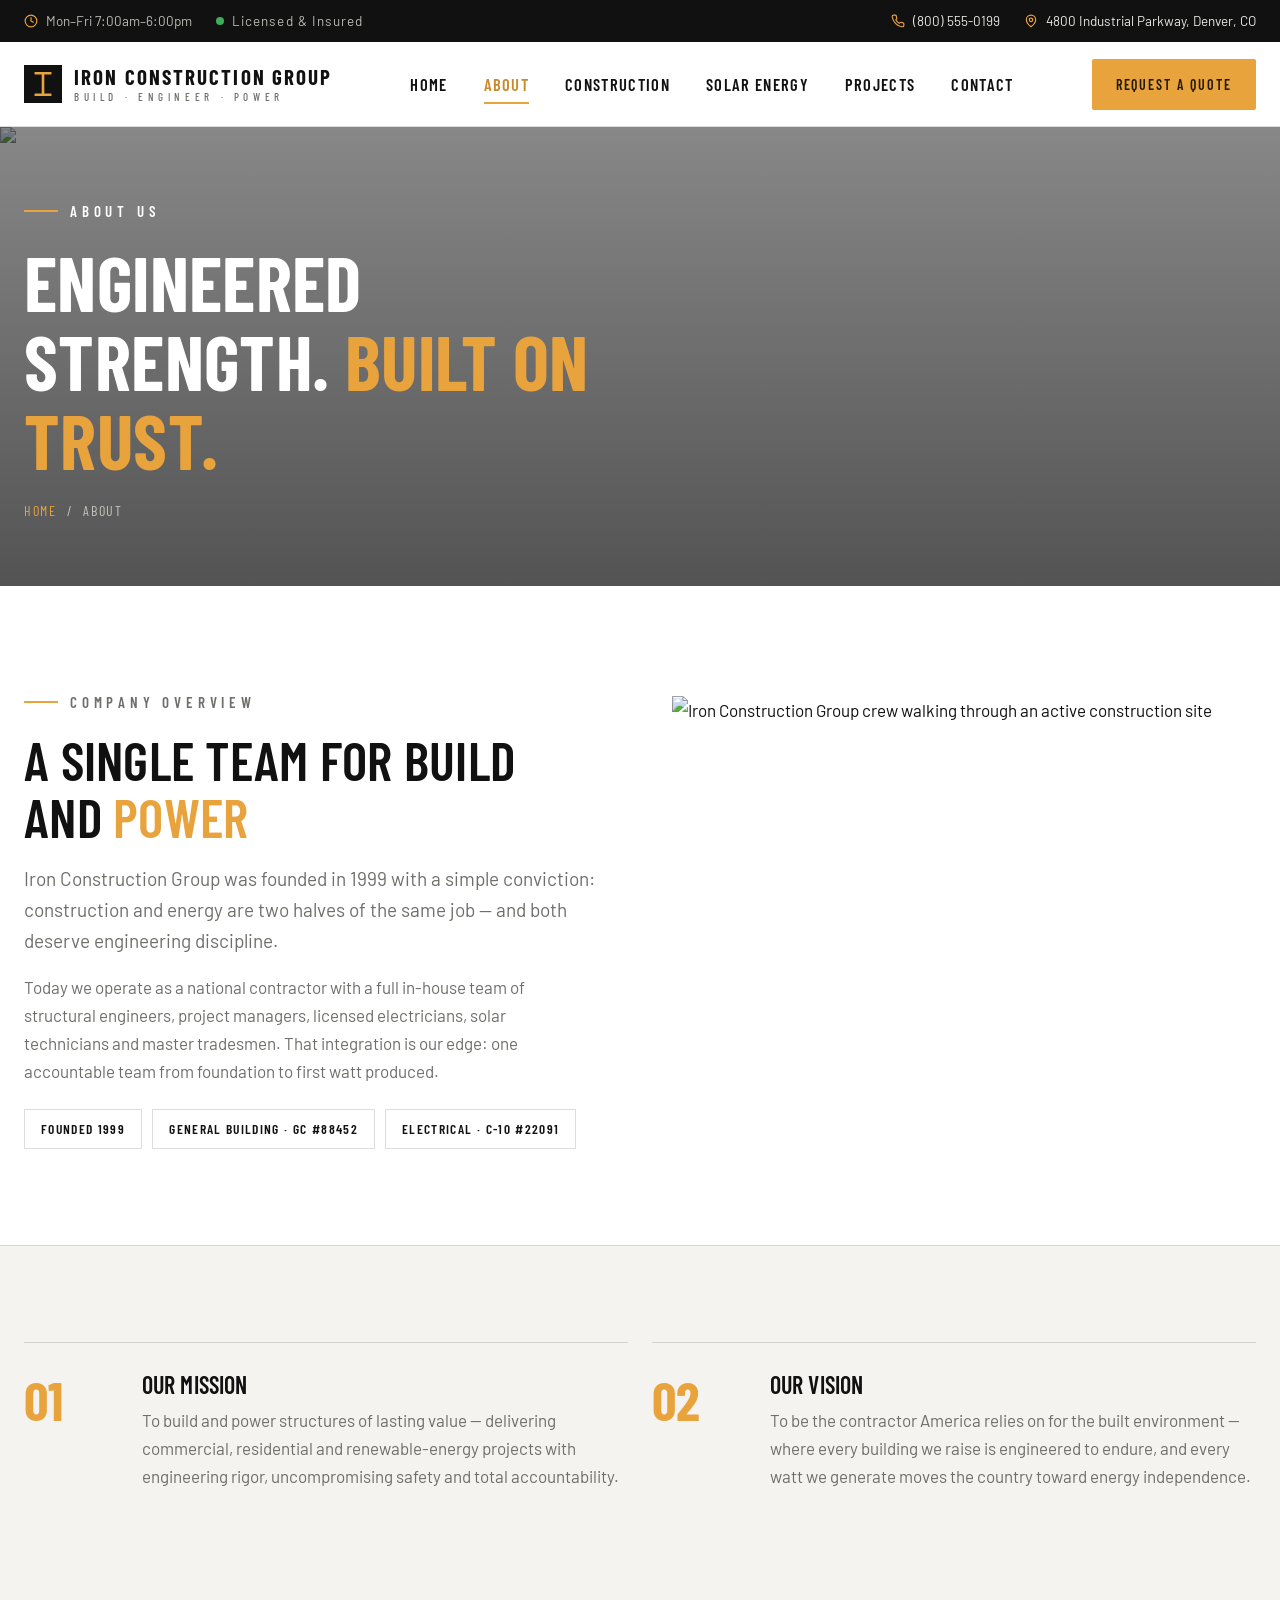
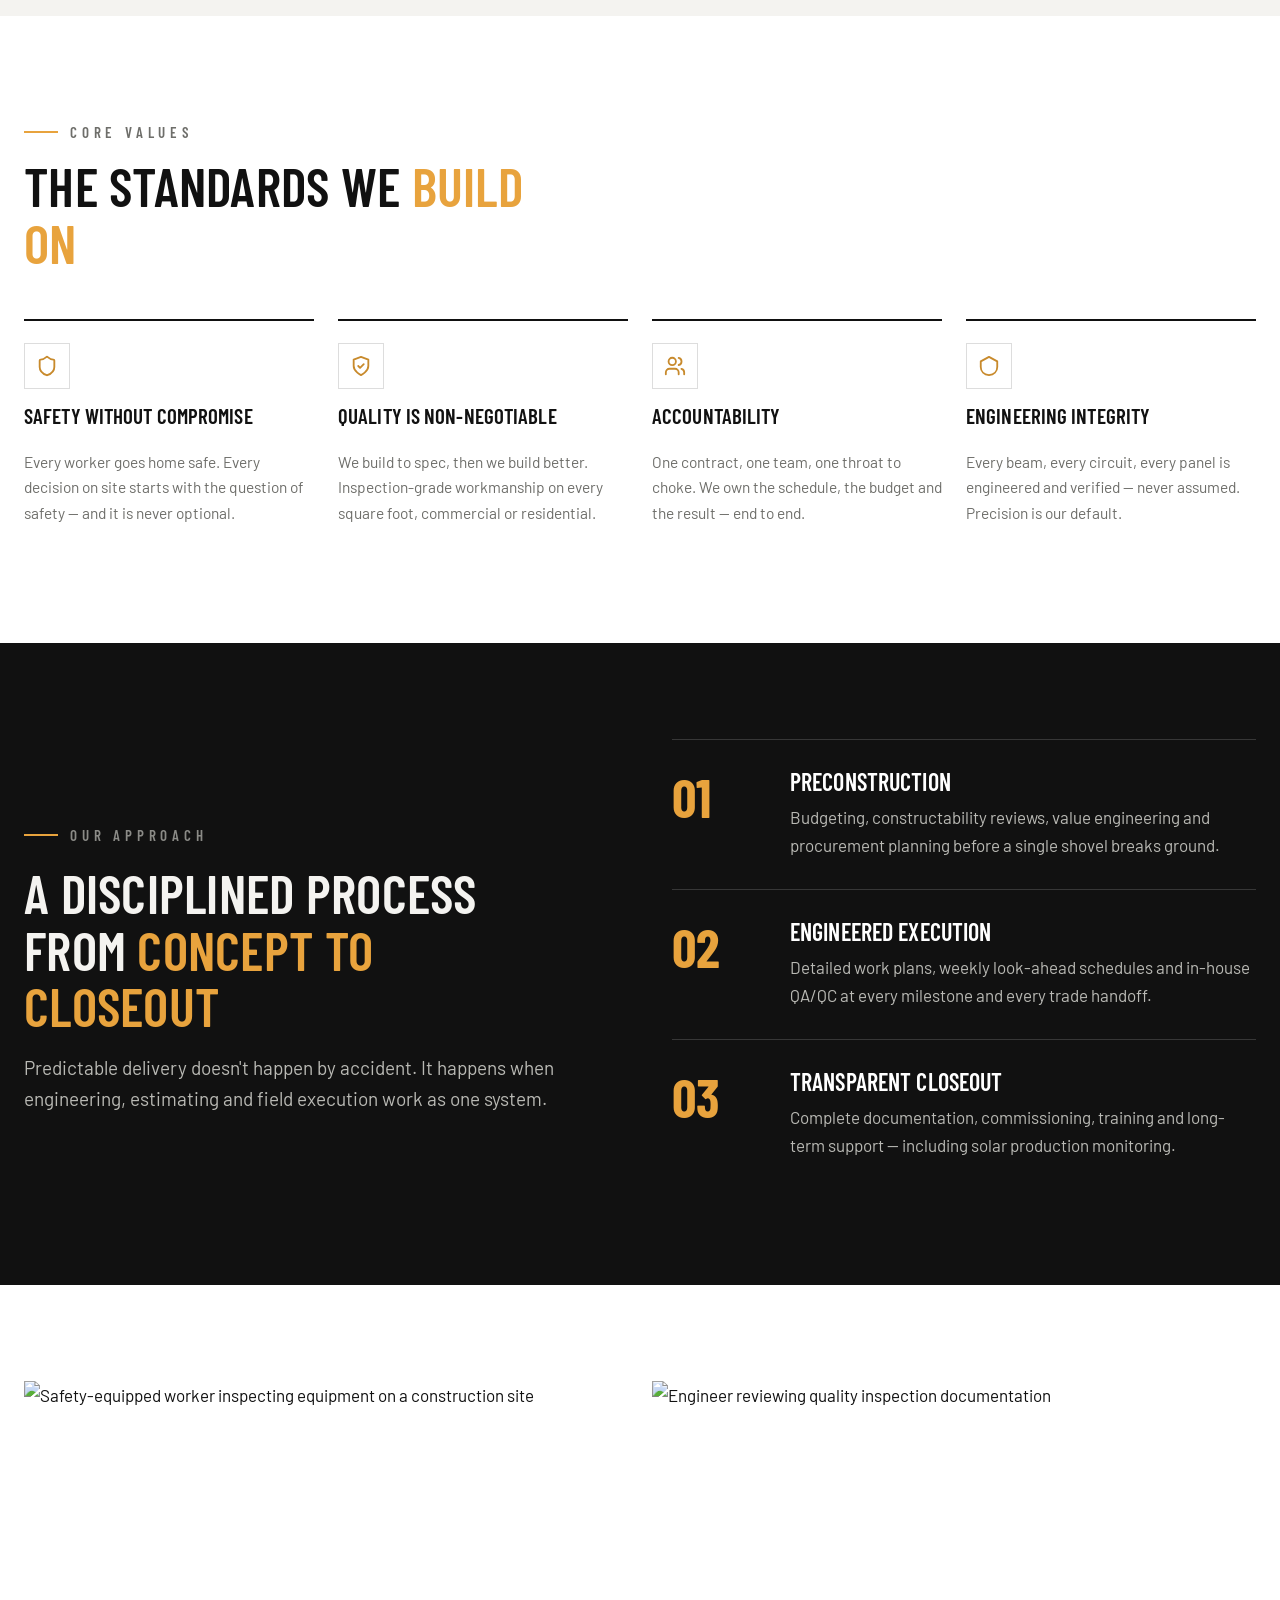
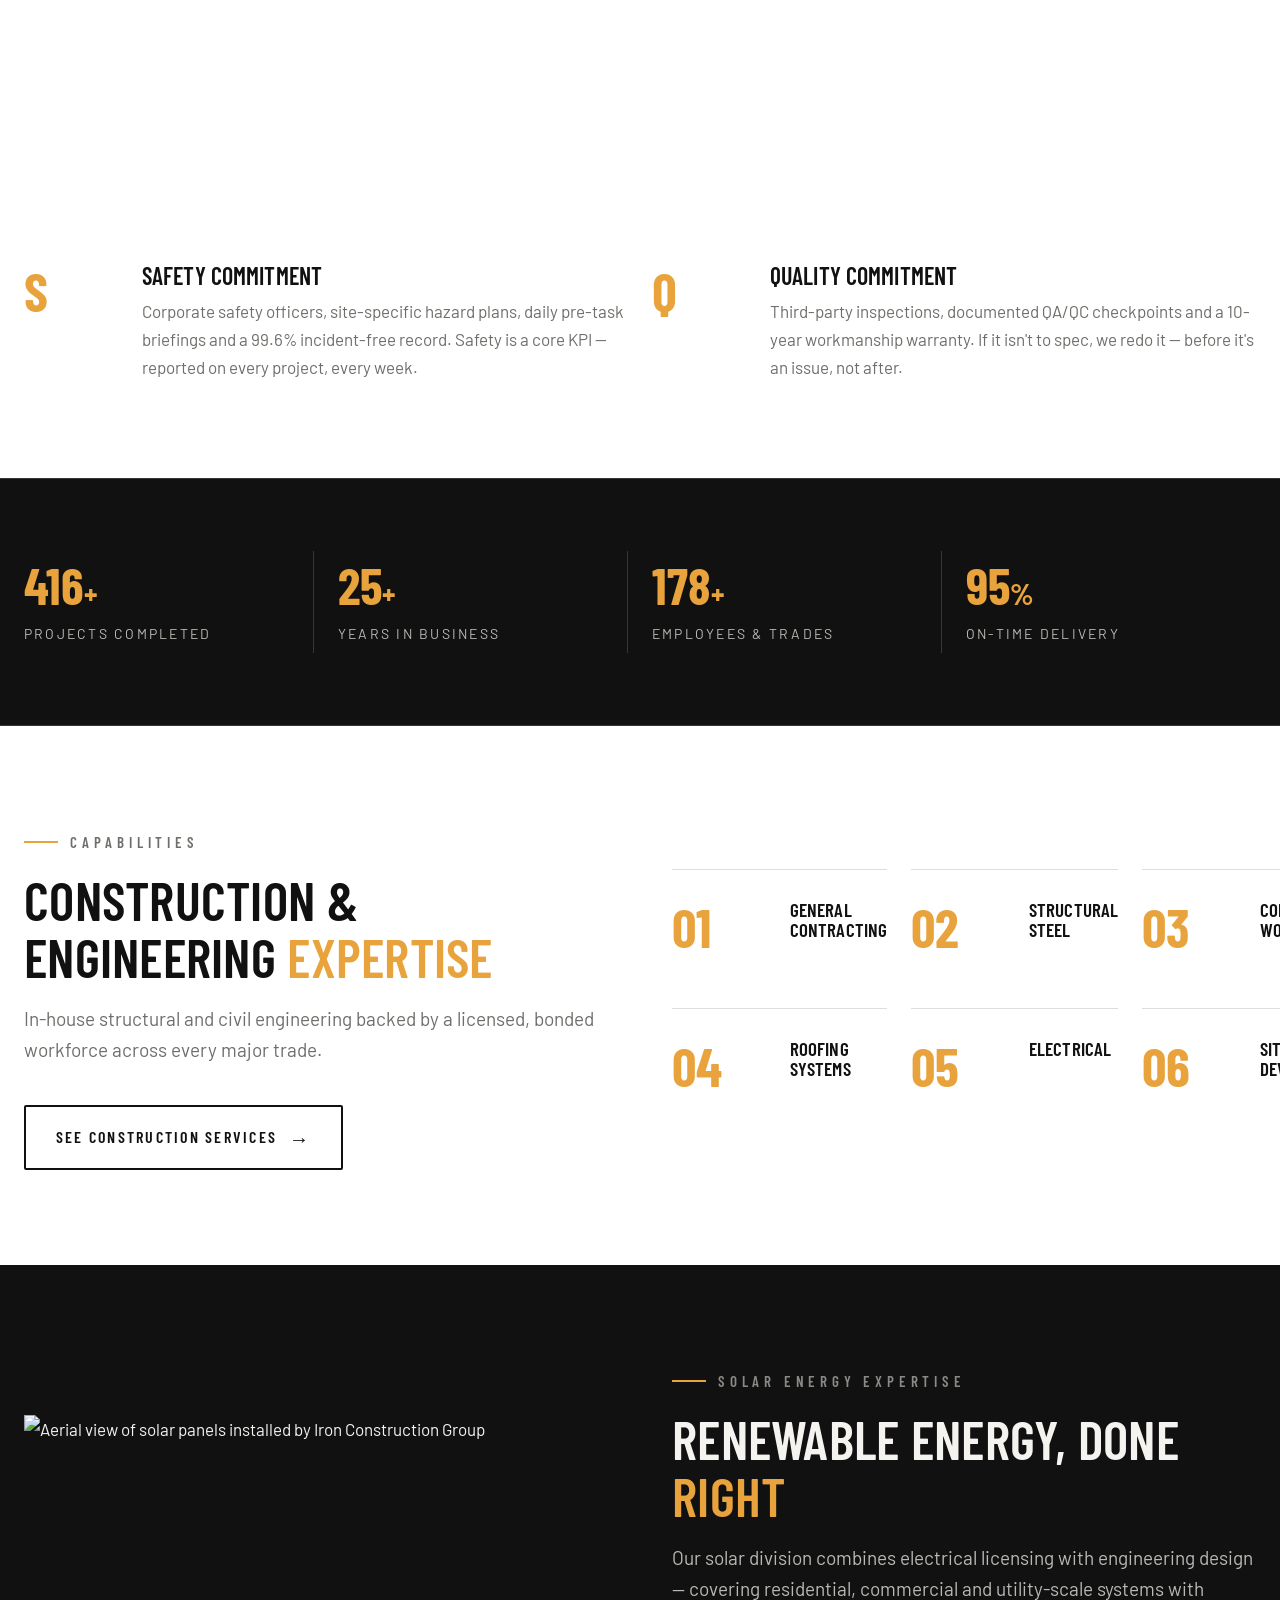
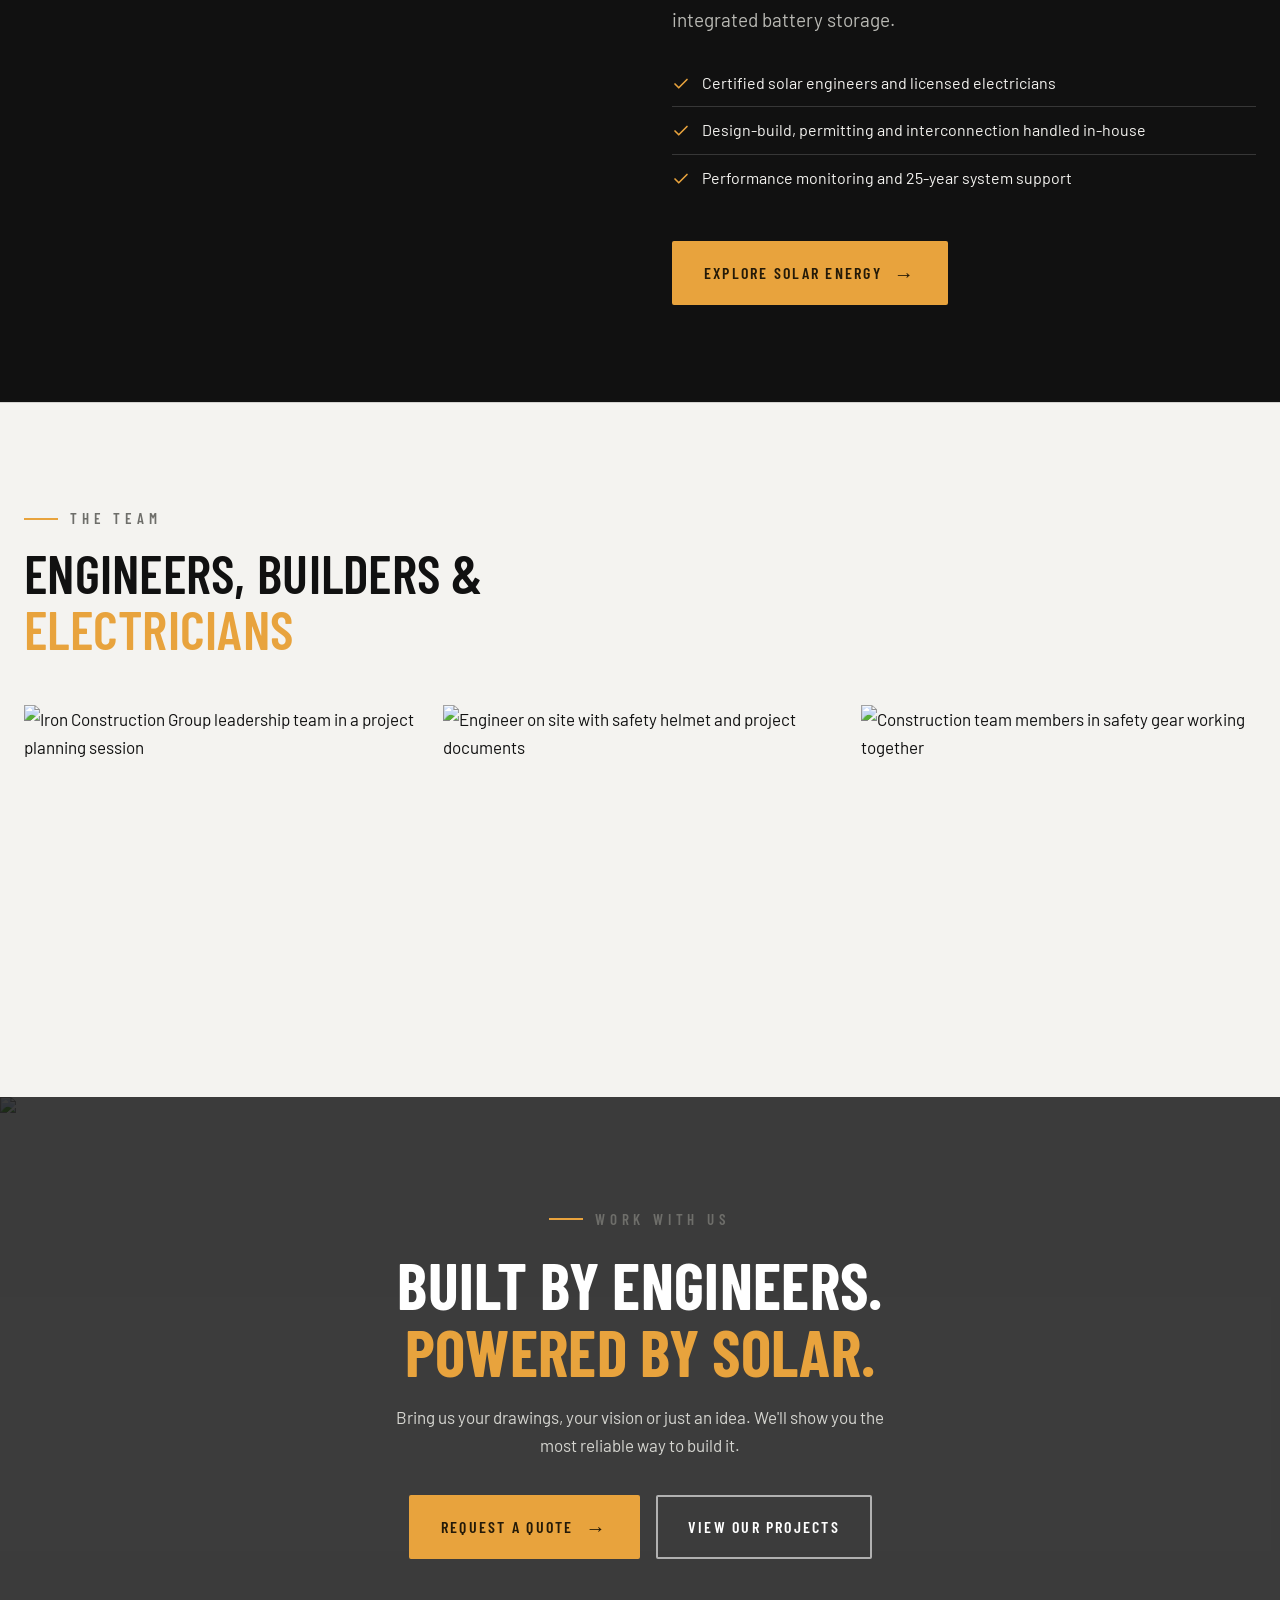
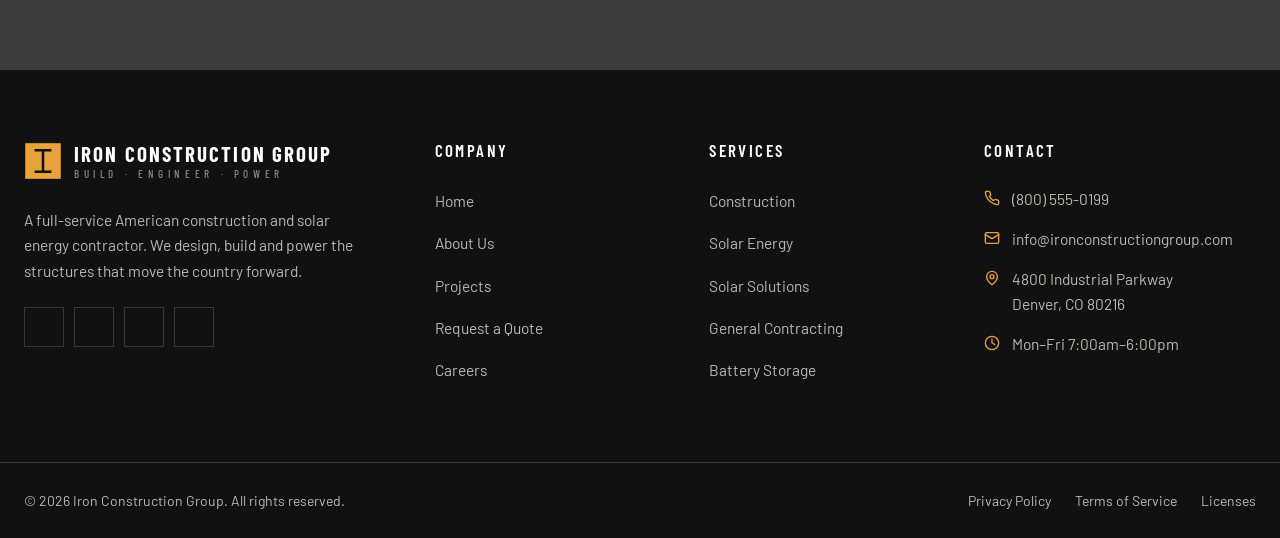
==== about.html @ 802eb80e "prepare for vercel build" ====
<!DOCTYPE html>
<html lang="en">
<head>
  <meta charset="UTF-8" />
  <meta name="viewport" content="width=device-width, initial-scale=1.0" />
  <title>About Us | Iron Construction Group</title>
  <meta name="description" content="Learn about Iron Construction Group — a licensed American construction and solar energy company with 25+ years of engineering, building and renewable-energy expertise." />
  <link rel="preconnect" href="https://fonts.googleapis.com" />
  <link rel="preconnect" href="https://fonts.gstatic.com" crossorigin />
  <link href="https://fonts.googleapis.com/css2?family=Barlow+Condensed:wght@400;500;600;700&family=Barlow:wght@400;500;600;700&display=swap" rel="stylesheet" />
  <link rel="stylesheet" href="css/style.css" />
</head>
<body>

  <!-- ======================= Header ======================= -->
  <header class="site-header">
    <div class="topbar">
      <div class="container topbar-inner">
        <div class="topbar-group">
          <span class="topbar-item tb-hide">
            <svg viewBox="0 0 24 24" fill="none" stroke-width="2" stroke-linecap="round"><circle cx="12" cy="12" r="10"/><path d="M12 6v6l4 2"/></svg>
            Mon–Fri 7:00am–6:00pm
          </span>
          <span class="topbar-badge">Licensed &amp; Insured</span>
        </div>
        <div class="topbar-group">
          <a class="topbar-item" href="tel:+18005550199">
            <svg viewBox="0 0 24 24" fill="none" stroke-width="2" stroke-linecap="round" stroke-linejoin="round"><path d="M22 16.9v3a2 2 0 0 1-2.2 2 19.8 19.8 0 0 1-8.6-3.1 19.5 19.5 0 0 1-6-6A19.8 19.8 0 0 1 2.1 4.2 2 2 0 0 1 4.1 2h3a2 2 0 0 1 2 1.7c.1 1 .4 2 .7 2.9a2 2 0 0 1-.5 2.1L8.1 10a16 16 0 0 0 6 6l1.3-1.2a2 2 0 0 1 2.1-.5c.9.3 1.9.6 2.9.7a2 2 0 0 1 1.6 2z"/></svg>
            (800) 555-0199
          </a>
          <a class="topbar-item tb-address" href="contact.html">
            <svg viewBox="0 0 24 24" fill="none" stroke-width="2" stroke-linecap="round" stroke-linejoin="round"><path d="M20 10c0 6-8 12-8 12s-8-6-8-12a8 8 0 0 1 16 0z"/><circle cx="12" cy="10" r="3"/></svg>
            4800 Industrial Parkway, Denver, CO
          </a>
        </div>
      </div>
    </div>

    <div class="container header-inner">
      <a class="logo" href="index.html" aria-label="Iron Construction Group home">
        <svg class="logo-mark" viewBox="0 0 32 32" aria-hidden="true">
          <rect x="1" y="1" width="30" height="30" fill="#111111"/>
          <path d="M10 7h12M16 7v18M10 25h12" stroke="#E8A33D" stroke-width="2.2" fill="none" stroke-linecap="square"/>
        </svg>
        <span class="logo-text">
          <span class="logo-word">Iron Construction Group</span>
          <span class="logo-sub">Build · Engineer · Power</span>
        </span>
      </a>

      <nav class="main-nav" aria-label="Primary navigation">
        <a class="nav-link" href="index.html">Home</a>
        <a class="nav-link is-active" href="about.html">About</a>
        <a class="nav-link" href="construction.html">Construction</a>
        <a class="nav-link" href="solar.html">Solar Energy</a>
        <a class="nav-link" href="projects.html">Projects</a>
        <a class="nav-link" href="contact.html">Contact</a>
        <a class="btn btn--accent btn--sm nav-cta-mobile" href="contact.html">Request a Quote</a>
      </nav>

      <div class="header-cta">
        <a class="btn btn--accent btn--sm" href="contact.html">Request a Quote</a>
        <button class="nav-toggle" aria-label="Toggle navigation menu" aria-expanded="false">
          <span></span><span></span><span></span>
        </button>
      </div>
    </div>
  </header>
  <div class="nav-overlay"></div>

  <main>
    <!-- ======================= Page Hero ======================= -->
    <section class="page-hero">
      <div class="page-hero-bg">
        <img src="https://images.unsplash.com/photo-1541976590-713941681591?auto=format&fit=crop&w=2000&q=80" alt="Structural engineer reviewing blueprints on an Iron Construction Group site" fetchpriority="high" />
      </div>
      <div class="container page-hero-inner">
        <span class="eyebrow reveal">About Us</span>
        <h1 class="reveal reveal--delay-1">Engineered strength. <em>Built on trust.</em></h1>
        <nav class="breadcrumb reveal reveal--delay-2" aria-label="Breadcrumb">
          <a href="index.html">Home</a><span>/</span><span>About</span>
        </nav>
      </div>
    </section>

    <!-- ======================= Company Overview ======================= -->
    <section class="section">
      <div class="container split">
        <div class="reveal">
          <span class="eyebrow">Company Overview</span>
          <h2 class="section-title">A single team for build and <em>power</em></h2>
          <p class="lead">Iron Construction Group was founded in 1999 with a simple conviction: construction and energy are two halves of the same job — and both deserve engineering discipline.</p>
          <p class="mt-16 text-muted lede">Today we operate as a national contractor with a full in-house team of structural engineers, project managers, licensed electricians, solar technicians and master tradesmen. That integration is our edge: one accountable team from foundation to first watt produced.</p>
          <div class="badge-row">
            <span class="badge">Founded 1999</span>
            <span class="badge">General Building · GC #88452</span>
            <span class="badge">Electrical · C-10 #22091</span>
          </div>
        </div>
        <div class="reveal reveal--delay-1">
          <div class="img-frame img-frame--ratio-4x3">
            <img src="https://images.unsplash.com/photo-1504328345606-18bbc8c9d7d1?auto=format&fit=crop&w=1200&q=80" alt="Iron Construction Group crew walking through an active construction site" loading="lazy" />
          </div>
        </div>
      </div>
    </section>

    <!-- ======================= Mission & Vision ======================= -->
    <section class="section section--paper section--line-top">
      <div class="container">
        <div class="grid grid-2">
          <div class="value-row reveal">
            <span class="n">01</span>
            <div>
              <h3>Our Mission</h3>
              <p>To build and power structures of lasting value — delivering commercial, residential and renewable-energy projects with engineering rigor, uncompromising safety and total accountability.</p>
            </div>
          </div>
          <div class="value-row reveal reveal--delay-1">
            <span class="n">02</span>
            <div>
              <h3>Our Vision</h3>
              <p>To be the contractor America relies on for the built environment — where every building we raise is engineered to endure, and every watt we generate moves the country toward energy independence.</p>
            </div>
          </div>
        </div>
      </div>
    </section>

    <!-- ======================= Core Values ======================= -->
    <section class="section">
      <div class="container">
        <div class="section-head">
          <div>
            <span class="eyebrow">Core Values</span>
            <h2 class="section-title">The standards we <em>build on</em></h2>
          </div>
        </div>
        <div class="grid grid-4">
          <div class="feature reveal" style="flex-direction:column; align-items:flex-start; gap:16px; border-top:2px solid var(--ink);">
            <span class="feature-icon"><svg viewBox="0 0 24 24" fill="none" stroke-width="2" stroke-linecap="round" stroke-linejoin="round"><path d="M20 13c0 5-3.5 7.5-7.7 9a1 1 0 0 1-.6 0C7.5 20.5 4 18 4 13V6a1 1 0 0 1 1-1c2 0 4.5-1.2 6.2-2.7a1.2 1.2 0 0 1 1.6 0C14.5 3.8 17 5 19 5a1 1 0 0 1 1 1z"/></svg></span>
            <h3>Safety Without Compromise</h3>
            <p>Every worker goes home safe. Every decision on site starts with the question of safety — and it is never optional.</p>
          </div>
          <div class="feature reveal reveal--delay-1" style="flex-direction:column; align-items:flex-start; gap:16px; border-top:2px solid var(--ink);">
            <span class="feature-icon"><svg viewBox="0 0 24 24" fill="none" stroke-width="2" stroke-linecap="round" stroke-linejoin="round"><path d="M12 22s8-4 8-10V5l-8-3-8 3v7c0 6 8 10 8 10z"/><path d="m9 12 2 2 4-4"/></svg></span>
            <h3>Quality Is Non-Negotiable</h3>
            <p>We build to spec, then we build better. Inspection-grade workmanship on every square foot, commercial or residential.</p>
          </div>
          <div class="feature reveal reveal--delay-2" style="flex-direction:column; align-items:flex-start; gap:16px; border-top:2px solid var(--ink);">
            <span class="feature-icon"><svg viewBox="0 0 24 24" fill="none" stroke-width="2" stroke-linecap="round" stroke-linejoin="round"><path d="M16 21v-2a4 4 0 0 0-4-4H6a4 4 0 0 0-4 4v2"/><circle cx="9" cy="7" r="4"/><path d="M22 21v-2a4 4 0 0 0-3-3.9M16 3.1a4 4 0 0 1 0 7.8"/></svg></span>
            <h3>Accountability</h3>
            <p>One contract, one team, one throat to choke. We own the schedule, the budget and the result — end to end.</p>
          </div>
          <div class="feature reveal reveal--delay-3" style="flex-direction:column; align-items:flex-start; gap:16px; border-top:2px solid var(--ink);">
            <span class="feature-icon"><svg viewBox="0 0 24 24" fill="none" stroke-width="2" stroke-linecap="round" stroke-linejoin="round"><path d="M12 2 3 7v6c0 5 3.8 8.5 9 9 5.2-.5 9-4 9-9V7z"/></svg></span>
            <h3>Engineering Integrity</h3>
            <p>Every beam, every circuit, every panel is engineered and verified — never assumed. Precision is our default.</p>
          </div>
        </div>
      </div>
    </section>

    <!-- ======================= Approach ======================= -->
    <section class="section section--dark">
      <div class="container split">
        <div class="reveal">
          <span class="eyebrow">Our Approach</span>
          <h2 class="section-title">A disciplined process from <em>concept to closeout</em></h2>
          <p class="lead">Predictable delivery doesn't happen by accident. It happens when engineering, estimating and field execution work as one system.</p>
        </div>
        <div class="reveal reveal--delay-1">
          <div class="value-row">
            <span class="n">01</span>
            <div><h3>Preconstruction</h3><p>Budgeting, constructability reviews, value engineering and procurement planning before a single shovel breaks ground.</p></div>
          </div>
          <div class="value-row">
            <span class="n">02</span>
            <div><h3>Engineered Execution</h3><p>Detailed work plans, weekly look-ahead schedules and in-house QA/QC at every milestone and every trade handoff.</p></div>
          </div>
          <div class="value-row">
            <span class="n">03</span>
            <div><h3>Transparent Closeout</h3><p>Complete documentation, commissioning, training and long-term support — including solar production monitoring.</p></div>
          </div>
        </div>
      </div>
    </section>

    <!-- ======================= Safety & Quality ======================= -->
    <section class="section">
      <div class="container">
        <div class="grid grid-2">
          <div class="reveal">
            <div class="img-frame img-frame--ratio-4x3">
              <img src="https://images.unsplash.com/photo-1581091226825-a6a2a5aee158?auto=format&fit=crop&w=1200&q=80" alt="Safety-equipped worker inspecting equipment on a construction site" loading="lazy" />
            </div>
            <div class="value-row" style="border-top:0; padding-bottom:0;">
              <span class="n">S</span>
              <div>
                <h3>Safety Commitment</h3>
                <p>Corporate safety officers, site-specific hazard plans, daily pre-task briefings and a 99.6% incident-free record. Safety is a core KPI — reported on every project, every week.</p>
              </div>
            </div>
          </div>
          <div class="reveal reveal--delay-1">
            <div class="img-frame img-frame--ratio-4x3">
              <img src="https://images.unsplash.com/photo-1587620962725-abab7fe55159?auto=format&fit=crop&w=1200&q=80" alt="Engineer reviewing quality inspection documentation" loading="lazy" />
            </div>
            <div class="value-row" style="border-top:0; padding-bottom:0;">
              <span class="n">Q</span>
              <div>
                <h3>Quality Commitment</h3>
                <p>Third-party inspections, documented QA/QC checkpoints and a 10-year workmanship warranty. If it isn't to spec, we redo it — before it's an issue, not after.</p>
              </div>
            </div>
          </div>
        </div>
      </div>
    </section>

    <!-- ======================= Stats ======================= -->
    <section class="stats-band section--tight">
      <div class="container stats-grid">
        <div class="stat reveal">
          <span class="num"><span data-count="420">0</span><span class="suffix">+</span></span>
          <span class="lbl">Projects Completed</span>
        </div>
        <div class="stat reveal reveal--delay-1">
          <span class="num"><span data-count="25">0</span><span class="suffix">+</span></span>
          <span class="lbl">Years in Business</span>
        </div>
        <div class="stat reveal reveal--delay-2">
          <span class="num"><span data-count="180">0</span><span class="suffix">+</span></span>
          <span class="lbl">Employees &amp; Trades</span>
        </div>
        <div class="stat reveal reveal--delay-3">
          <span class="num"><span data-count="96">0</span><span class="suffix">%</span></span>
          <span class="lbl">On-Time Delivery</span>
        </div>
      </div>
    </section>

    <!-- ======================= Capabilities ======================= -->
    <section class="section">
      <div class="container split">
        <div class="reveal">
          <span class="eyebrow">Capabilities</span>
          <h2 class="section-title">Construction &amp; engineering <em>expertise</em></h2>
          <p class="lead">In-house structural and civil engineering backed by a licensed, bonded workforce across every major trade.</p>
          <a class="btn btn--ghost mt-40" href="construction.html">See Construction Services <span class="arr">→</span></a>
        </div>
        <div class="capability-grid reveal reveal--delay-1">
          <div class="value-row"><span class="n">01</span><div><h3 style="font-size:19px;">General Contracting</h3></div></div>
          <div class="value-row"><span class="n">02</span><div><h3 style="font-size:19px;">Structural Steel</h3></div></div>
          <div class="value-row"><span class="n">03</span><div><h3 style="font-size:19px;">Concrete Work</h3></div></div>
          <div class="value-row"><span class="n">04</span><div><h3 style="font-size:19px;">Roofing Systems</h3></div></div>
          <div class="value-row"><span class="n">05</span><div><h3 style="font-size:19px;">Electrical</h3></div></div>
          <div class="value-row"><span class="n">06</span><div><h3 style="font-size:19px;">Site Development</h3></div></div>
        </div>
      </div>
    </section>

    <!-- ======================= Solar Expertise ======================= -->
    <section class="section section--dark">
      <div class="container split">
        <div class="img-frame img-frame--ratio-4x3 reveal">
          <img src="https://images.unsplash.com/photo-1509391366360-2e959784a276?auto=format&fit=crop&w=1200&q=80" alt="Aerial view of solar panels installed by Iron Construction Group" loading="lazy" />
        </div>
        <div class="reveal reveal--delay-1">
          <span class="eyebrow">Solar Energy Expertise</span>
          <h2 class="section-title">Renewable energy, done <em>right</em></h2>
          <p class="lead">Our solar division combines electrical licensing with engineering design — covering residential, commercial and utility-scale systems with integrated battery storage.</p>
          <ul class="check-list mt-24">
            <li><svg viewBox="0 0 24 24" fill="none" stroke-width="2.2" stroke-linecap="round" stroke-linejoin="round"><path d="M20 6 9 17l-5-5"/></svg>Certified solar engineers and licensed electricians</li>
            <li><svg viewBox="0 0 24 24" fill="none" stroke-width="2.2" stroke-linecap="round" stroke-linejoin="round"><path d="M20 6 9 17l-5-5"/></svg>Design-build, permitting and interconnection handled in-house</li>
            <li><svg viewBox="0 0 24 24" fill="none" stroke-width="2.2" stroke-linecap="round" stroke-linejoin="round"><path d="M20 6 9 17l-5-5"/></svg>Performance monitoring and 25-year system support</li>
          </ul>
          <a class="btn btn--accent mt-40" href="solar.html">Explore Solar Energy <span class="arr">→</span></a>
        </div>
      </div>
    </section>

    <!-- ======================= Team ======================= -->
    <section class="section section--paper section--line-top">
      <div class="container">
        <div class="section-head">
          <div>
            <span class="eyebrow">The Team</span>
            <h2 class="section-title">Engineers, builders &amp; <em>electricians</em></h2>
          </div>
        </div>
        <div class="grid grid-3">
          <div class="img-frame img-frame--ratio-4x3 reveal">
            <img src="https://images.unsplash.com/photo-1544928147-79a2dbc1f389?auto=format&fit=crop&w=900&q=80" alt="Iron Construction Group leadership team in a project planning session" loading="lazy" />
          </div>
          <div class="img-frame img-frame--ratio-4x3 reveal reveal--delay-1">
            <img src="https://images.unsplash.com/photo-1581094794329-c8112a89af12?auto=format&fit=crop&w=900&q=80" alt="Engineer on site with safety helmet and project documents" loading="lazy" />
          </div>
          <div class="img-frame img-frame--ratio-4x3 reveal reveal--delay-2">
            <img src="https://images.unsplash.com/photo-1507504031003-b417219a0fde?auto=format&fit=crop&w=900&q=80" alt="Construction team members in safety gear working together" loading="lazy" />
          </div>
        </div>
      </div>
    </section>

    <!-- ======================= CTA ======================= -->
    <section class="cta-band">
      <div class="cta-band-bg">
        <img src="https://images.unsplash.com/photo-1504307651254-35680f356dfd?auto=format&fit=crop&w=2000&q=80" alt="Construction cranes at a large Iron Construction Group project" loading="lazy" />
      </div>
      <div class="container cta-band-inner">
        <span class="eyebrow reveal">Work With Us</span>
        <h2 class="reveal reveal--delay-1">Built by engineers. <em>Powered by solar.</em></h2>
        <p class="reveal reveal--delay-2">Bring us your drawings, your vision or just an idea. We'll show you the most reliable way to build it.</p>
        <div class="btn-row reveal reveal--delay-3">
          <a class="btn btn--accent" href="contact.html">Request a Quote <span class="arr">→</span></a>
          <a class="btn btn--ghost-light" href="projects.html">View Our Projects</a>
        </div>
      </div>
    </section>
  </main>

  <!-- ======================= Footer ======================= -->
  <footer class="site-footer">
    <div class="container footer-main">
      <div class="footer-brand">
        <a class="logo" href="index.html" aria-label="Iron Construction Group home">
          <svg class="logo-mark" viewBox="0 0 32 32" aria-hidden="true">
            <rect x="1" y="1" width="30" height="30" fill="#E8A33D"/>
            <path d="M10 7h12M16 7v18M10 25h12" stroke="#111111" stroke-width="2.2" fill="none" stroke-linecap="square"/>
          </svg>
          <span class="logo-text">
            <span class="logo-word">Iron Construction Group</span>
            <span class="logo-sub">Build · Engineer · Power</span>
          </span>
        </a>
        <p>A full-service American construction and solar energy contractor. We design, build and power the structures that move the country forward.</p>
        <div class="social-links mt-24">
          <a href="#" aria-label="LinkedIn"><svg viewBox="0 0 24 24" fill="none" stroke-width="2" stroke-linecap="round" stroke-linejoin="round"><path d="M16 8a6 6 0 0 1 6 6v7h-4v-7a2 2 0 0 0-4 0v7h-4v-13h4v2a6 6 0 0 1 2-2z"/><rect x="2" y="9" width="4" height="12"/><circle cx="4" cy="4" r="2"/></svg></a>
          <a href="#" aria-label="Facebook"><svg viewBox="0 0 24 24" fill="none" stroke-width="2" stroke-linecap="round" stroke-linejoin="round"><path d="M18 2h-3a5 5 0 0 0-5 5v3H7v4h3v8h4v-8h3l1-4h-4V7a1 1 0 0 1 1-1h3z"/></svg></a>
          <a href="#" aria-label="Instagram"><svg viewBox="0 0 24 24" fill="none" stroke-width="2" stroke-linecap="round" stroke-linejoin="round"><rect x="2" y="2" width="20" height="20" rx="5"/><path d="M16 11.4a4 4 0 1 1-7.9 1.3 4 4 0 0 1 7.9-1.3z"/><line x1="17.5" y1="6.5" x2="17.5" y2="6.5"/></svg></a>
          <a href="#" aria-label="X"><svg viewBox="0 0 24 24" fill="none" stroke-width="2" stroke-linecap="round" stroke-linejoin="round"><path d="M4 4l16 16M20 4 4 20"/></svg></a>
        </div>
      </div>
      <div class="footer-col">
        <h4>Company</h4>
        <ul>
          <li><a href="index.html">Home</a></li>
          <li><a href="about.html">About Us</a></li>
          <li><a href="projects.html">Projects</a></li>
          <li><a href="contact.html">Request a Quote</a></li>
          <li><a href="contact.html">Careers</a></li>
        </ul>
      </div>
      <div class="footer-col">
        <h4>Services</h4>
        <ul>
          <li><a href="construction.html">Construction</a></li>
          <li><a href="solar.html">Solar Energy</a></li>
          <li><a href="solutions.html">Solar Solutions</a></li>
          <li><a href="construction.html">General Contracting</a></li>
          <li><a href="solar.html">Battery Storage</a></li>
        </ul>
      </div>
      <div class="footer-col">
        <h4>Contact</h4>
        <ul class="footer-contact">
          <li>
            <svg viewBox="0 0 24 24" fill="none" stroke-width="2" stroke-linecap="round" stroke-linejoin="round"><path d="M22 16.9v3a2 2 0 0 1-2.2 2 19.8 19.8 0 0 1-8.6-3.1 19.5 19.5 0 0 1-6-6A19.8 19.8 0 0 1 2.1 4.2 2 2 0 0 1 4.1 2h3a2 2 0 0 1 2 1.7c.1 1 .4 2 .7 2.9a2 2 0 0 1-.5 2.1L8.1 10a16 16 0 0 0 6 6l1.3-1.2a2 2 0 0 1 2.1-.5c.9.3 1.9.6 2.9.7a2 2 0 0 1 1.6 2z"/></svg>
            <a href="tel:+18005550199">(800) 555-0199</a>
          </li>
          <li>
            <svg viewBox="0 0 24 24" fill="none" stroke-width="2" stroke-linecap="round" stroke-linejoin="round"><rect x="2" y="4" width="20" height="16" rx="2"/><path d="m22 7-10 6L2 7"/></svg>
            <a href="mailto:info@ironconstructiongroup.com">info@ironconstructiongroup.com</a>
          </li>
          <li>
            <svg viewBox="0 0 24 24" fill="none" stroke-width="2" stroke-linecap="round" stroke-linejoin="round"><path d="M20 10c0 6-8 12-8 12s-8-6-8-12a8 8 0 0 1 16 0z"/><circle cx="12" cy="10" r="3"/></svg>
            4800 Industrial Parkway<br />Denver, CO 80216
          </li>
          <li>
            <svg viewBox="0 0 24 24" fill="none" stroke-width="2" stroke-linecap="round" stroke-linejoin="round"><circle cx="12" cy="12" r="10"/><path d="M12 6v6l4 2"/></svg>
            Mon–Fri 7:00am–6:00pm
          </li>
        </ul>
      </div>
    </div>
    <div class="container footer-bottom">
      <span>© <span id="year">2026</span> Iron Construction Group. All rights reserved.</span>
      <div class="footer-legal">
        <a href="#">Privacy Policy</a>
        <a href="#">Terms of Service</a>
        <a href="#">Licenses</a>
      </div>
    </div>
  </footer>

  <button class="to-top" aria-label="Back to top">
    <svg viewBox="0 0 24 24" fill="none" stroke-width="2.2" stroke-linecap="round" stroke-linejoin="round"><path d="m18 15-6-6-6 6"/></svg>
  </button>

  <script src="js/main.js"></script>
</body>
</html>
---- css/style.css ----
/* ==========================================================================
   IRON CONSTRUCTION GROUP — Global Stylesheet
   Construction & Solar Energy Engineering Company
   ========================================================================== */

/* --------------------------------------------------------------------------
   1. Design Tokens
   -------------------------------------------------------------------------- */
:root {
  --ink: #111111;
  --ink-2: #1a1a1a;
  --ink-3: #242424;
  --paper: #f4f3f0;
  --paper-2: #ecebe6;
  --white: #ffffff;

  --accent: #e8a33d;
  --accent-dark: #c88a2c;
  --accent-ink: #241a08;

  --muted: #8a8a86;
  --muted-dark: #6e6e6a;

  --line-light: rgba(17, 17, 17, 0.14);
  --line-dark: rgba(255, 255, 255, 0.16);

  --font-display: "Barlow Condensed", "Archivo Narrow", Arial, sans-serif;
  --font-body: "Barlow", "Helvetica Neue", Arial, sans-serif;

  --container: 1280px;
  --gutter: 24px;
  --header-h: 84px;

  --transition: 220ms cubic-bezier(0.4, 0, 0.2, 1);
}

/* --------------------------------------------------------------------------
   2. Reset
   -------------------------------------------------------------------------- */
*,
*::before,
*::after {
  box-sizing: border-box;
  margin: 0;
  padding: 0;
}

html {
  scroll-behavior: smooth;
  -webkit-text-size-adjust: 100%;
}

body {
  font-family: var(--font-body);
  font-size: 17px;
  line-height: 1.65;
  color: var(--ink);
  background: var(--white);
  -webkit-font-smoothing: antialiased;
  overflow-x: hidden;
}

img {
  display: block;
  max-width: 100%;
  height: auto;
}

a {
  color: inherit;
  text-decoration: none;
}

ul,
ol {
  list-style: none;
}

button {
  font: inherit;
  color: inherit;
  background: none;
  border: none;
  cursor: pointer;
}

input,
select,
textarea {
  font: inherit;
  color: inherit;
}

::selection {
  background: var(--accent);
  color: var(--ink);
}

@media (prefers-reduced-motion: reduce) {
  html {
    scroll-behavior: auto;
  }
  *,
  *::before,
  *::after {
    animation-duration: 0.001ms !important;
    transition-duration: 0.001ms !important;
  }
}

/* --------------------------------------------------------------------------
   3. Layout Utilities
   -------------------------------------------------------------------------- */
.container {
  width: 100%;
  max-width: var(--container);
  margin-inline: auto;
  padding-inline: var(--gutter);
}

.section {
  padding-block: 96px;
}

.section--tight {
  padding-block: 72px;
}

.section--dark {
  background: var(--ink);
  color: var(--paper);
}

.section--paper {
  background: var(--paper);
}

.section--line-top {
  border-top: 1px solid var(--line-light);
}

.section--line-top-dark {
  border-top: 1px solid var(--line-dark);
}

.grid {
  display: grid;
  gap: 24px;
}

.grid-2 {
  grid-template-columns: repeat(2, 1fr);
}

.grid-3 {
  grid-template-columns: repeat(3, 1fr);
}

.grid-4 {
  grid-template-columns: repeat(4, 1fr);
}

.split {
  display: grid;
  grid-template-columns: 1fr 1fr;
  gap: 64px;
  align-items: center;
}

.split > *,
.grid > *,
.form-grid > *,
.section-head > * {
  min-width: 0;
}

.split--start {
  align-items: start;
}

@media (max-width: 900px) {
  .split {
    grid-template-columns: 1fr;
    gap: 40px;
  }
  .grid-4 {
    grid-template-columns: repeat(2, 1fr);
  }
}

@media (max-width: 640px) {
  .section {
    padding-block: 64px;
  }
  .grid-3,
  .grid-2 {
    grid-template-columns: 1fr;
  }
  .grid-4 {
    grid-template-columns: 1fr;
  }
}

/* --------------------------------------------------------------------------
   4. Typography
   -------------------------------------------------------------------------- */
h1,
h2,
h3,
h4 {
  font-family: var(--font-display);
  font-weight: 600;
  line-height: 1.04;
  letter-spacing: 0.005em;
  text-transform: uppercase;
}

.eyebrow {
  display: inline-flex;
  align-items: center;
  gap: 12px;
  font-family: var(--font-display);
  font-size: 15px;
  font-weight: 600;
  letter-spacing: 0.32em;
  text-transform: uppercase;
  color: var(--muted-dark);
}

.eyebrow::before {
  content: "";
  width: 34px;
  height: 2px;
  background: var(--accent);
}

.eyebrow--center::after {
  content: "";
  width: 34px;
  height: 2px;
  background: var(--accent);
}

.section--dark .eyebrow {
  color: var(--muted);
}

.section-title {
  font-size: clamp(34px, 4.4vw, 54px);
  margin-top: 18px;
  max-width: 22ch;
}

.section-title em {
  font-style: normal;
  color: var(--accent);
}

.lead {
  font-size: 19px;
  color: var(--muted-dark);
  margin-top: 18px;
  max-width: 60ch;
}

.section--dark .lead {
  color: #b9b9b4;
}

.lede {
  max-width: 52ch;
}

.section-head {
  display: flex;
  justify-content: space-between;
  align-items: flex-end;
  gap: 24px;
  margin-bottom: 48px;
}

.section-head .section-title {
  margin-top: 14px;
}

@media (max-width: 720px) {
  .section-head {
    flex-direction: column;
    align-items: flex-start;
  }
}

/* --------------------------------------------------------------------------
   5. Buttons
   -------------------------------------------------------------------------- */
.btn {
  display: inline-flex;
  align-items: center;
  justify-content: center;
  gap: 12px;
  padding: 17px 30px;
  font-family: var(--font-display);
  font-size: 16px;
  font-weight: 600;
  letter-spacing: 0.14em;
  text-transform: uppercase;
  border-radius: 2px;
  transition: background var(--transition), color var(--transition),
    border-color var(--transition);
  cursor: pointer;
  white-space: nowrap;
}

.btn .arr {
  font-size: 20px;
  line-height: 1;
  transition: transform var(--transition);
}

.btn:hover .arr {
  transform: translateX(4px);
}

.btn--accent {
  background: var(--accent);
  color: var(--accent-ink);
  border: 2px solid var(--accent);
}

.btn--accent:hover {
  background: var(--white);
  border-color: var(--white);
}

.section--dark .btn--accent:hover,
.dark-bg .btn--accent:hover {
  background: var(--accent-dark);
  border-color: var(--accent-dark);
  color: var(--white);
}

.btn--ghost {
  background: transparent;
  color: var(--ink);
  border: 2px solid var(--ink);
}

.btn--ghost:hover {
  background: var(--ink);
  color: var(--white);
}

.btn--ghost-light {
  background: transparent;
  color: var(--white);
  border: 2px solid rgba(255, 255, 255, 0.6);
}

.btn--ghost-light:hover {
  background: var(--white);
  color: var(--ink);
}

.btn--sm {
  padding: 12px 22px;
  font-size: 14px;
}

.btn--block {
  width: 100%;
}

.link-arrow {
  display: inline-flex;
  align-items: center;
  gap: 10px;
  font-family: var(--font-display);
  font-weight: 600;
  font-size: 16px;
  letter-spacing: 0.14em;
  text-transform: uppercase;
  border-bottom: 2px solid var(--accent);
  padding-bottom: 4px;
  transition: color var(--transition);
  overflow-wrap: anywhere;
}

.link-arrow .arr {
  flex-shrink: 0;
}

.link-arrow:hover {
  color: var(--accent-dark);
}

.link-arrow .arr {
  font-size: 18px;
}

/* --------------------------------------------------------------------------
   6. Header / Navigation
   -------------------------------------------------------------------------- */
.topbar {
  background: var(--ink);
  color: #b9b9b4;
  font-size: 13.5px;
}

.topbar-inner {
  display: flex;
  justify-content: space-between;
  align-items: center;
  gap: 24px;
  padding-block: 10px;
}

.topbar a {
  color: #e6e6e2;
  transition: color var(--transition);
}

.topbar a:hover {
  color: var(--accent);
}

.topbar-group {
  display: flex;
  align-items: center;
  gap: 24px;
}

.topbar-item {
  display: inline-flex;
  align-items: center;
  gap: 8px;
}

.topbar-item svg {
  width: 14px;
  height: 14px;
  stroke: var(--accent);
}

.topbar-badge {
  display: inline-flex;
  align-items: center;
  gap: 8px;
  letter-spacing: 0.08em;
}

.topbar-badge::before {
  content: "";
  width: 8px;
  height: 8px;
  border-radius: 50%;
  background: #3fae5a;
}

.site-header {
  position: sticky;
  top: 0;
  z-index: 100;
  background: var(--white);
  border-bottom: 1px solid var(--line-light);
  transition: border-color var(--transition);
}

.site-header.is-scrolled {
  border-bottom-color: rgba(17, 17, 17, 0.22);
}

.header-inner {
  display: flex;
  align-items: center;
  justify-content: space-between;
  gap: 32px;
  height: var(--header-h);
}

.logo {
  display: inline-flex;
  align-items: center;
  gap: 12px;
  min-width: 0;
}

.logo-mark {
  width: 38px;
  height: 38px;
  display: grid;
  place-items: center;
  background: var(--ink);
  color: var(--accent);
  font-family: var(--font-display);
  font-weight: 700;
  font-size: 20px;
  letter-spacing: 0.02em;
}

.logo-text {
  line-height: 1;
  text-transform: uppercase;
}

.logo-word {
  font-family: var(--font-display);
  font-weight: 700;
  font-size: 21px;
  letter-spacing: 0.1em;
  color: var(--ink);
}

.logo-sub {
  display: block;
  margin-top: 4px;
  font-family: var(--font-display);
  font-weight: 500;
  font-size: 11px;
  letter-spacing: 0.42em;
  color: var(--muted-dark);
}

.main-nav {
  display: flex;
  align-items: center;
  gap: 8px;
}

.main-nav a.nav-link {
  position: relative;
  font-family: var(--font-display);
  font-size: 16.5px;
  font-weight: 600;
  letter-spacing: 0.08em;
  text-transform: uppercase;
  color: var(--ink);
  padding: 10px 14px;
  transition: color var(--transition);
}

.main-nav a.nav-link::after {
  content: "";
  position: absolute;
  left: 14px;
  right: 14px;
  bottom: 4px;
  height: 2px;
  background: var(--accent);
  transform: scaleX(0);
  transform-origin: left;
  transition: transform var(--transition);
}

.main-nav a.nav-link:hover,
.main-nav a.nav-link.is-active {
  color: var(--accent-dark);
}

.main-nav a.nav-link.is-active::after,
.main-nav a.nav-link:hover::after {
  transform: scaleX(1);
}

.header-cta {
  display: flex;
  align-items: center;
  gap: 16px;
  flex-shrink: 0;
}

.nav-toggle {
  display: none;
  flex-direction: column;
  justify-content: center;
  gap: 6px;
  width: 46px;
  height: 46px;
  padding: 10px;
}

.nav-toggle span {
  display: block;
  height: 2px;
  width: 100%;
  background: var(--ink);
  transition: transform var(--transition), opacity var(--transition);
}

.nav-toggle.is-open span:nth-child(1) {
  transform: translateY(8px) rotate(45deg);
}

.nav-toggle.is-open span:nth-child(2) {
  opacity: 0;
}

.nav-toggle.is-open span:nth-child(3) {
  transform: translateY(-8px) rotate(-45deg);
}

body.nav-open {
  overflow: hidden;
}

@media (max-width: 1080px) {
  .topbar-item.tb-hide,
  .topbar-group .tb-hide {
    display: none;
  }
  .nav-toggle {
    display: flex;
  }
  .main-nav {
    position: fixed;
    top: 0;
    right: 0;
    bottom: 0;
    width: min(360px, 88vw);
    flex-direction: column;
    align-items: stretch;
    gap: 0;
    background: var(--ink);
    padding: 110px 32px 40px;
    transform: translateX(100%);
    visibility: hidden;
    pointer-events: none;
    transition: transform 300ms cubic-bezier(0.4, 0, 0.2, 1),
      visibility 300ms;
    overflow-y: auto;
    z-index: 200;
  }
  body.nav-open .main-nav {
    transform: translateX(0);
    visibility: visible;
    pointer-events: auto;
  }
  body.nav-open .nav-overlay {
    opacity: 1;
    visibility: visible;
  }
  .main-nav a.nav-link {
    color: var(--paper);
    font-size: 22px;
    padding: 18px 0;
    border-bottom: 1px solid var(--line-dark);
    width: 100%;
  }
  .main-nav a.nav-link::after {
    display: none;
  }
  .main-nav a.nav-link.is-active {
    color: var(--accent);
  }
  .nav-cta-mobile {
    margin-top: 28px;
    display: block;
  }
}

@media (min-width: 1081px) {
  .nav-cta-mobile {
    display: none;
  }
  .nav-close {
    display: none;
  }
}

.nav-overlay {
  position: fixed;
  inset: 0;
  background: rgba(17, 17, 17, 0.5);
  opacity: 0;
  visibility: hidden;
  transition: opacity var(--transition), visibility var(--transition);
  z-index: 150;
}

@media (max-width: 720px) {
  .topbar-inner {
    justify-content: center;
  }
  .topbar-group .tb-address {
    display: none;
  }
  .header-cta .btn {
    display: none;
  }
  .header-inner {
    height: 72px;
    gap: 16px;
  }
  .logo-mark {
    width: 34px;
    height: 34px;
    font-size: 17px;
  }
  .logo {
    gap: 10px;
  }
  .logo-word {
    font-size: 17px;
    letter-spacing: 0.06em;
  }
  :root {
    --header-h: 72px;
  }
}

@media (max-width: 400px) {
  .logo-sub {
    display: none;
  }
  .logo-word {
    font-size: 15px;
  }
}

/* --------------------------------------------------------------------------
   7. Hero (Home)
   -------------------------------------------------------------------------- */
.hero {
  position: relative;
  min-height: calc(100vh - var(--header-h));
  display: flex;
  align-items: flex-end;
  color: var(--white);
  overflow: hidden;
}

.hero-bg {
  position: absolute;
  inset: 0;
  z-index: 0;
}

.hero-bg img {
  width: 100%;
  height: 100%;
  object-fit: cover;
}

.hero-bg::after {
  content: "";
  position: absolute;
  inset: 0;
  background: linear-gradient(
    180deg,
    rgba(17, 17, 17, 0.55) 0%,
    rgba(17, 17, 17, 0.35) 40%,
    rgba(17, 17, 17, 0.78) 100%
  );
}

.hero-inner {
  position: relative;
  z-index: 1;
  width: 100%;
  padding-block: 96px 88px;
}

.hero .eyebrow {
  color: var(--white);
}

.hero h1 {
  font-size: clamp(48px, 8vw, 104px);
  font-weight: 700;
  margin-top: 22px;
  max-width: 14ch;
}

.hero h1 .outline {
  color: transparent;
  -webkit-text-stroke: 1.5px rgba(255, 255, 255, 0.85);
}

.hero h1 em {
  font-style: normal;
  color: var(--accent);
}

.hero-sub {
  margin-top: 22px;
  max-width: 52ch;
  font-size: 19px;
  color: #deded9;
}

.hero-actions {
  display: flex;
  flex-wrap: wrap;
  gap: 16px;
  margin-top: 38px;
}

.hero-meta {
  display: flex;
  flex-wrap: wrap;
  gap: 0;
  margin-top: 72px;
  border-top: 1px solid var(--line-dark);
}

.hero-meta-item {
  padding: 24px 40px 0 0;
  margin-right: 48px;
}

.hero-meta-item .num {
  font-family: var(--font-display);
  font-weight: 700;
  font-size: 42px;
  line-height: 1;
  color: var(--accent);
}

.hero-meta-item .lbl {
  display: block;
  margin-top: 6px;
  font-size: 13.5px;
  letter-spacing: 0.14em;
  text-transform: uppercase;
  color: #c4c4bf;
}

.scroll-hint {
  position: absolute;
  right: var(--gutter);
  bottom: 28px;
  display: flex;
  flex-direction: column;
  align-items: center;
  gap: 12px;
  font-family: var(--font-display);
  font-size: 12px;
  letter-spacing: 0.34em;
  text-transform: uppercase;
  color: rgba(255, 255, 255, 0.7);
  z-index: 2;
}

.scroll-hint .line {
  width: 1px;
  height: 56px;
  background: rgba(255, 255, 255, 0.5);
  overflow: hidden;
  position: relative;
}

.scroll-hint .line::after {
  content: "";
  position: absolute;
  top: -50%;
  left: 0;
  width: 100%;
  height: 50%;
  background: var(--accent);
  animation: scrollHint 1.8s ease-in-out infinite;
}

@keyframes scrollHint {
  0% {
    top: -50%;
  }
  100% {
    top: 110%;
  }
}

@media (max-width: 640px) {
  .hero-meta-item {
    margin-right: 24px;
  }
  .scroll-hint {
    display: none;
  }
}

/* --------------------------------------------------------------------------
   8. Page Hero (interior pages)
   -------------------------------------------------------------------------- */
.page-hero {
  position: relative;
  min-height: 420px;
  display: flex;
  align-items: flex-end;
  color: var(--white);
  overflow: hidden;
}

.page-hero--sm {
  min-height: 340px;
}

.page-hero-bg {
  position: absolute;
  inset: 0;
}

.page-hero-bg img {
  width: 100%;
  height: 100%;
  object-fit: cover;
}

.page-hero-bg::after {
  content: "";
  position: absolute;
  inset: 0;
  background: linear-gradient(
    180deg,
    rgba(17, 17, 17, 0.5) 0%,
    rgba(17, 17, 17, 0.72) 100%
  );
}

.page-hero-inner {
  position: relative;
  z-index: 1;
  padding-block: 64px;
  width: 100%;
}

.page-hero .eyebrow {
  color: var(--white);
}

.page-hero h1 {
  font-size: clamp(42px, 6vw, 76px);
  font-weight: 700;
  margin-top: 18px;
  max-width: 18ch;
}

.page-hero h1 em {
  font-style: normal;
  color: var(--accent);
}

.breadcrumb {
  display: flex;
  flex-wrap: wrap;
  gap: 10px;
  margin-top: 20px;
  font-family: var(--font-display);
  font-size: 14px;
  letter-spacing: 0.12em;
  text-transform: uppercase;
  color: #c4c4bf;
}

.breadcrumb a {
  color: var(--accent);
}

.breadcrumb a:hover {
  text-decoration: underline;
}

/* --------------------------------------------------------------------------
   9. Image Blocks
   -------------------------------------------------------------------------- */
.img-frame {
  position: relative;
  overflow: hidden;
}

.img-frame img {
  width: 100%;
  height: 100%;
  object-fit: cover;
  transition: transform 700ms cubic-bezier(0.4, 0, 0.2, 1);
}

.img-frame:hover img {
  transform: scale(1.04);
}

.img-frame--ratio-4x3 {
  aspect-ratio: 4 / 3;
}

.img-frame--ratio-16x10 {
  aspect-ratio: 16 / 10;
}

.img-frame--ratio-1x1 {
  aspect-ratio: 1 / 1;
}

.img-frame--ratio-3x4 {
  aspect-ratio: 3 / 4;
}

/* --------------------------------------------------------------------------
   10. Service Cards
   -------------------------------------------------------------------------- */
.service-card {
  border: 1px solid var(--line-light);
  background: var(--white);
  display: flex;
  flex-direction: column;
}

.service-card .img-frame {
  aspect-ratio: 16 / 10;
}

.service-card-body {
  padding: 26px 26px 28px;
  display: flex;
  flex-direction: column;
  flex: 1;
}

.service-card-body h3 {
  font-size: 23px;
  letter-spacing: 0.02em;
}

.service-card-body p {
  margin-top: 10px;
  font-size: 15.5px;
  color: var(--muted-dark);
  flex: 1;
}

.service-card-body .link-arrow {
  margin-top: 20px;
  align-self: flex-start;
}

.service-num {
  font-family: var(--font-display);
  font-weight: 700;
  font-size: 15px;
  letter-spacing: 0.2em;
  color: var(--accent-dark);
  margin-bottom: 8px;
}

.section--dark .service-card {
  border-color: var(--line-dark);
  background: var(--ink-2);
}

.section--dark .service-card-body h3 {
  color: var(--white);
}

.section--dark .service-card-body p {
  color: #b9b9b4;
}

/* Simple text feature (icon + title) */
.feature {
  display: flex;
  gap: 18px;
  padding: 22px 0;
  border-top: 1px solid var(--line-light);
}

.feature-icon {
  flex-shrink: 0;
  width: 46px;
  height: 46px;
  display: grid;
  place-items: center;
  border: 1px solid var(--line-light);
}

.feature-icon svg {
  width: 22px;
  height: 22px;
  stroke: var(--accent-dark);
}

.feature h3 {
  font-size: 21px;
  margin-bottom: 6px;
}

.feature p {
  font-size: 15.5px;
  color: var(--muted-dark);
  max-width: 44ch;
}

.section--dark .feature {
  border-top-color: var(--line-dark);
}

.section--dark .feature-icon {
  border-color: var(--line-dark);
}

.section--dark .feature h3 {
  color: var(--white);
}

.section--dark .feature p {
  color: #b9b9b4;
}

/* --------------------------------------------------------------------------
   11. Stats Band
   -------------------------------------------------------------------------- */
.stats-band {
  background: var(--ink);
  color: var(--white);
  border-block: 1px solid var(--line-dark);
}

.stats-grid {
  display: grid;
  grid-template-columns: repeat(4, 1fr);
  gap: 24px;
}

.stat {
  padding: 8px 24px 8px 0;
  border-right: 1px solid var(--line-dark);
}

.stat:last-child {
  border-right: 0;
}

.stat .num {
  font-family: var(--font-display);
  font-weight: 700;
  font-size: clamp(40px, 4vw, 60px);
  line-height: 1;
  color: var(--accent);
}

.stat .num .suffix {
  font-size: 0.6em;
}

.stat .lbl {
  display: block;
  margin-top: 10px;
  font-size: 14px;
  letter-spacing: 0.16em;
  text-transform: uppercase;
  color: #b9b9b4;
}

@media (max-width: 900px) {
  .stats-grid {
    grid-template-columns: repeat(2, 1fr);
    gap: 40px 24px;
  }
  .stat {
    border-right: 0;
    padding: 0;
  }
}

/* --------------------------------------------------------------------------
   12. Projects / Gallery
   -------------------------------------------------------------------------- */
.project-grid {
  display: grid;
  grid-template-columns: repeat(3, 1fr);
  gap: 24px;
}

.project-card {
  position: relative;
  display: block;
  overflow: hidden;
  background: var(--ink);
}

.project-card .img-frame {
  aspect-ratio: 4 / 5;
}

.project-card img {
  opacity: 0.92;
  transition: opacity var(--transition), transform 700ms cubic-bezier(0.4, 0, 0.2, 1);
}

.project-card:hover img {
  opacity: 0.55;
  transform: scale(1.04);
}

.project-card-body {
  position: absolute;
  left: 0;
  right: 0;
  bottom: 0;
  padding: 26px;
  background: linear-gradient(
    180deg,
    transparent 0%,
    rgba(17, 17, 17, 0.88) 100%
  );
  color: var(--white);
}

.project-card-body .cat {
  font-family: var(--font-display);
  font-size: 13px;
  font-weight: 600;
  letter-spacing: 0.26em;
  text-transform: uppercase;
  color: var(--accent);
}

.project-card-body h3 {
  font-size: 25px;
  margin-top: 6px;
}

.project-card-body .loc {
  display: flex;
  align-items: center;
  gap: 7px;
  margin-top: 8px;
  font-size: 14px;
  color: #c9c9c4;
}

.project-card-body .loc svg {
  width: 14px;
  height: 14px;
  stroke: var(--accent);
}

.project-card-reveal {
  max-height: 0;
  opacity: 0;
  overflow: hidden;
  transition: max-height 400ms ease, opacity 300ms ease;
  font-size: 14.5px;
  color: #dcdcd7;
}

.project-card:hover .project-card-reveal {
  max-height: 120px;
  opacity: 1;
}

.project-card--visible .project-card-reveal {
  max-height: 120px;
  opacity: 1;
  margin-top: 10px;
}

/* Filters */
.filters {
  display: flex;
  flex-wrap: wrap;
  gap: 10px;
  margin-bottom: 40px;
}

.filter-btn {
  padding: 11px 22px;
  border: 1px solid var(--line-light);
  font-family: var(--font-display);
  font-size: 15px;
  font-weight: 600;
  letter-spacing: 0.1em;
  text-transform: uppercase;
  color: var(--muted-dark);
  transition: all var(--transition);
}

.filter-btn:hover {
  border-color: var(--ink);
  color: var(--ink);
}

.filter-btn.is-active {
  background: var(--ink);
  border-color: var(--ink);
  color: var(--white);
}

.project-item {
  transition: opacity 300ms ease, transform 300ms ease;
}

.project-item.is-hidden {
  display: none;
}

@media (max-width: 1000px) {
  .project-grid {
    grid-template-columns: repeat(2, 1fr);
  }
}

@media (max-width: 640px) {
  .project-grid {
    grid-template-columns: 1fr;
  }
}

/* --------------------------------------------------------------------------
   13. Solar Process / Steps
   -------------------------------------------------------------------------- */
.steps {
  display: grid;
  grid-template-columns: repeat(6, 1fr);
  gap: 0;
  border: 1px solid var(--line-light);
}

.step {
  padding: 32px 22px;
  border-right: 1px solid var(--line-light);
  position: relative;
}

.step:last-child {
  border-right: 0;
}

.step-num {
  font-family: var(--font-display);
  font-weight: 700;
  font-size: 44px;
  line-height: 1;
  color: var(--accent);
}

.step h3 {
  font-size: 19px;
  margin: 14px 0 8px;
}

.step p {
  font-size: 14.5px;
  color: var(--muted-dark);
}

.step-arrow {
  position: absolute;
  right: -12px;
  top: 50%;
  transform: translateY(-50%);
  z-index: 2;
  width: 24px;
  height: 24px;
  background: var(--accent);
  display: grid;
  place-items: center;
  color: var(--ink);
}

.step-arrow svg {
  width: 14px;
  height: 14px;
}

@media (max-width: 1100px) {
  .steps {
    grid-template-columns: repeat(3, 1fr);
  }
  .step:nth-child(3) {
    border-right: 0;
  }
  .step:nth-child(n + 4) {
    border-top: 1px solid var(--line-light);
  }
}

@media (max-width: 640px) {
  .steps {
    grid-template-columns: 1fr;
  }
  .step {
    border-right: 0;
    border-bottom: 1px solid var(--line-light);
  }
  .step:last-child {
    border-bottom: 0;
  }
}

/* --------------------------------------------------------------------------
   14. Testimonials
   -------------------------------------------------------------------------- */
.testimonial-slider {
  position: relative;
  border: 1px solid var(--line-light);
  background: var(--white);
}

.section--dark .testimonial-slider {
  border-color: var(--line-dark);
  background: var(--ink-2);
}

.testimonial-track {
  overflow: hidden;
}

.testimonial-slide {
  padding: 56px 64px;
}

.testimonial-slide blockquote {
  font-size: 22px;
  line-height: 1.5;
  font-family: var(--font-display);
  font-weight: 500;
  max-width: 56ch;
}

.testimonial-slide blockquote::before {
  content: "\201C";
  display: block;
  font-family: var(--font-display);
  font-weight: 700;
  font-size: 72px;
  line-height: 0.6;
  color: var(--accent);
  margin-bottom: 20px;
}

.testimonial-meta {
  display: flex;
  align-items: center;
  gap: 16px;
  margin-top: 30px;
}

.testimonial-meta .avatar {
  width: 52px;
  height: 52px;
  border-radius: 50%;
  background: var(--paper-2);
  display: grid;
  place-items: center;
  font-family: var(--font-display);
  font-weight: 700;
  font-size: 20px;
  color: var(--muted-dark);
}

.section--dark .testimonial-meta .avatar {
  background: var(--ink-3);
  color: var(--paper);
}

.testimonial-meta .name {
  font-family: var(--font-display);
  font-weight: 600;
  font-size: 17px;
  letter-spacing: 0.04em;
  text-transform: uppercase;
}

.testimonial-meta .role {
  font-size: 14px;
  color: var(--muted-dark);
}

.testimonial-nav {
  display: flex;
  gap: 0;
  position: absolute;
  right: 56px;
  bottom: 56px;
}

.testimonial-nav button {
  width: 46px;
  height: 46px;
  border: 1px solid var(--line-light);
  display: grid;
  place-items: center;
  transition: background var(--transition), color var(--transition);
}

.section--dark .testimonial-nav button {
  border-color: var(--line-dark);
}

.testimonial-nav button:hover {
  background: var(--accent);
  color: var(--ink);
  border-color: var(--accent);
}

.testimonial-nav svg {
  width: 18px;
  height: 18px;
}

@media (max-width: 720px) {
  .testimonial-slide {
    padding: 40px 28px;
  }
  .testimonial-nav {
    position: static;
    margin-top: 24px;
    padding-inline: 28px;
    padding-bottom: 28px;
  }
}

/* --------------------------------------------------------------------------
   15. CTA Band
   -------------------------------------------------------------------------- */
.cta-band {
  position: relative;
  overflow: hidden;
  color: var(--white);
}

.cta-band-bg {
  position: absolute;
  inset: 0;
}

.cta-band-bg img {
  width: 100%;
  height: 100%;
  object-fit: cover;
}

.cta-band-bg::after {
  content: "";
  position: absolute;
  inset: 0;
  background: rgba(17, 17, 17, 0.82);
}

.cta-band-inner {
  position: relative;
  z-index: 1;
  padding-block: 110px;
  display: flex;
  flex-direction: column;
  align-items: center;
  text-align: center;
}

.cta-band h2 {
  font-size: clamp(36px, 5vw, 64px);
  font-weight: 700;
  max-width: 20ch;
  margin-top: 20px;
}

.cta-band h2 em {
  font-style: normal;
  color: var(--accent);
}

.cta-band p {
  margin-top: 18px;
  max-width: 52ch;
  color: #d5d5d0;
}

.cta-band .btn-row {
  display: flex;
  flex-wrap: wrap;
  gap: 16px;
  margin-top: 36px;
  justify-content: center;
}

/* --------------------------------------------------------------------------
   16. FAQ Accordion
   -------------------------------------------------------------------------- */
.faq-list {
  border-top: 1px solid var(--line-light);
}

.section--dark .faq-list {
  border-top-color: var(--line-dark);
}

.faq-item {
  border-bottom: 1px solid var(--line-light);
}

.section--dark .faq-item {
  border-bottom-color: var(--line-dark);
}

.faq-q {
  display: flex;
  justify-content: space-between;
  align-items: center;
  gap: 20px;
  width: 100%;
  padding: 24px 0;
  text-align: left;
  font-family: var(--font-display);
  font-weight: 600;
  font-size: 21px;
  text-transform: none;
  letter-spacing: 0.01em;
}

.faq-q .icon {
  flex-shrink: 0;
  width: 30px;
  height: 30px;
  border: 1px solid var(--line-light);
  display: grid;
  place-items: center;
  font-size: 20px;
  font-weight: 400;
  transition: transform 260ms ease, background var(--transition), color var(--transition);
}

.section--dark .faq-q .icon {
  border-color: var(--line-dark);
}

.faq-item.is-open .faq-q .icon {
  transform: rotate(45deg);
  background: var(--accent);
  border-color: var(--accent);
  color: var(--ink);
}

.faq-a {
  max-height: 0;
  overflow: hidden;
  transition: max-height 320ms ease;
}

.faq-a p {
  padding: 0 0 24px;
  max-width: 68ch;
  color: var(--muted-dark);
}

.section--dark .faq-a p {
  color: #b9b9b4;
}

/* --------------------------------------------------------------------------
   17. Contact
   -------------------------------------------------------------------------- */
.contact-info-grid {
  display: grid;
  grid-template-columns: repeat(2, 1fr);
  gap: 0;
  border: 1px solid var(--line-light);
}

.contact-info-item {
  padding: 32px 34px;
  border-right: 1px solid var(--line-light);
  border-bottom: 1px solid var(--line-light);
  display: flex;
  gap: 18px;
}

.contact-info-item:nth-child(2n) {
  border-right: 0;
}

.contact-info-item:nth-last-child(-n + 2) {
  border-bottom: 0;
}

.contact-info-item .icon {
  flex-shrink: 0;
  width: 48px;
  height: 48px;
  border: 1px solid var(--line-light);
  display: grid;
  place-items: center;
}

.contact-info-item .icon svg {
  width: 22px;
  height: 22px;
  stroke: var(--accent-dark);
}

.contact-info-item h3 {
  font-size: 19px;
}

.contact-info-item p,
.contact-info-item a {
  margin-top: 6px;
  font-size: 15.5px;
  color: var(--muted-dark);
  overflow-wrap: break-word;
}

.contact-info-grid > * {
  min-width: 0;
}

.contact-info-item a:hover {
  color: var(--accent-dark);
}

@media (max-width: 900px) {
  .contact-info-grid {
    grid-template-columns: 1fr;
  }
  .contact-info-item {
    border-right: 0;
  }
  .contact-info-item:nth-child(2n) {
    border-right: 0;
  }
  .contact-info-item:nth-last-child(-n + 2) {
    border-bottom: 1px solid var(--line-light);
  }
  .contact-info-item:last-child {
    border-bottom: 0;
  }
}

/* Form */
.form-panel {
  border: 1px solid var(--line-light);
  padding: 44px;
  background: var(--white);
}

.form-grid {
  display: grid;
  grid-template-columns: 1fr 1fr;
  gap: 22px;
}

.form-sidebar {
  border: 1px solid var(--line-light);
  background: var(--paper);
  padding: 40px;
}

.form-sidebar h3 {
  font-size: 24px;
  margin-bottom: 18px;
}

.form-sidebar .step-list li {
  display: flex;
  gap: 16px;
  padding: 16px 0;
  border-top: 1px solid var(--line-light);
}

.form-sidebar .step-list .n {
  flex-shrink: 0;
  font-family: var(--font-display);
  font-weight: 700;
  font-size: 20px;
  color: var(--accent-dark);
}

.form-sidebar .step-list p {
  font-size: 15.5px;
  color: var(--muted-dark);
}

.form-notice {
  border: 1px solid #3fae5a;
  background: #eef8ef;
  color: #1f5c2c;
  padding: 18px 22px;
  font-size: 15.5px;
  margin-top: 24px;
}

.form-notice strong {
  display: block;
  margin-bottom: 4px;
}

.contact-cta-box {
  margin-top: 28px;
  padding-top: 28px;
  border-top: 1px solid var(--line-light);
}

.contact-cta-box .phone-big {
  font-family: var(--font-display);
  font-weight: 700;
  font-size: 30px;
  letter-spacing: 0.02em;
}

.contact-cta-box .phone-big a:hover {
  color: var(--accent-dark);
}

@media (max-width: 900px) {
  .form-panel {
    padding: 28px 22px;
  }
}

@media (max-width: 640px) {
  .form-grid {
    grid-template-columns: 1fr;
  }
}

/* Map */
.map-wrap {
  position: relative;
  min-height: 420px;
  overflow: hidden;
  border: 1px solid var(--line-light);
}

.form-group {
  display: flex;
  flex-direction: column;
  gap: 8px;
}

.form-group--full {
  grid-column: 1 / -1;
}

.form-group label {
  font-family: var(--font-display);
  font-weight: 600;
  font-size: 15px;
  letter-spacing: 0.12em;
  text-transform: uppercase;
}

.form-group label .req {
  color: var(--accent-dark);
}

.form-group input,
.form-group select,
.form-group textarea {
  width: 100%;
  padding: 15px 16px;
  border: 1px solid var(--line-light);
  border-radius: 2px;
  background: var(--white);
  transition: border-color var(--transition);
}

.form-group input:focus,
.form-group select:focus,
.form-group textarea:focus {
  outline: none;
  border-color: var(--ink);
}

.form-group textarea {
  min-height: 150px;
  resize: vertical;
}

.form-group .hint {
  font-size: 13.5px;
  color: var(--muted-dark);
}

.form-note {
  margin-top: 14px;
  font-size: 13.5px;
  color: var(--muted-dark);
}

.form-note a {
  color: var(--accent-dark);
  text-decoration: underline;
}

/* Map */
.map-wrap {
  position: relative;
  min-height: 420px;
  overflow: hidden;
  border: 1px solid var(--line-light);
}

.map-wrap iframe {
  position: absolute;
  inset: 0;
  width: 100%;
  height: 100%;
  border: 0;
  filter: grayscale(1) contrast(1.05);
}

.map-fallback {
  position: absolute;
  inset: 0;
  background: var(--paper);
  display: grid;
  place-items: center;
  text-align: center;
  padding: 40px;
}

.map-fallback .pin {
  width: 56px;
  height: 56px;
  border: 1px solid var(--ink);
  display: grid;
  place-items: center;
  margin: 0 auto 18px;
}

.map-fallback .pin svg {
  width: 26px;
  height: 26px;
  stroke: var(--accent-dark);
}

/* --------------------------------------------------------------------------
   18. Value / Numbered list rows
   -------------------------------------------------------------------------- */
.value-row {
  display: grid;
  grid-template-columns: 90px 1fr;
  gap: 28px;
  padding: 30px 0;
  border-top: 1px solid var(--line-light);
}

.section--dark .value-row {
  border-top-color: var(--line-dark);
}

.value-row .n {
  font-family: var(--font-display);
  font-weight: 700;
  font-size: 54px;
  line-height: 1;
  color: var(--accent);
}

.value-row h3 {
  font-size: 24px;
  margin-bottom: 8px;
}

.value-row p {
  color: var(--muted-dark);
  max-width: 60ch;
}

.section--dark .value-row h3 {
  color: var(--white);
}

.section--dark .value-row p {
  color: #b9b9b4;
}

@media (max-width: 640px) {
  .value-row {
    grid-template-columns: 1fr;
    gap: 12px;
  }
}

/* Check list */
.check-list li {
  display: flex;
  align-items: flex-start;
  gap: 12px;
  padding: 10px 0;
  font-size: 16px;
  border-bottom: 1px solid var(--line-light);
}

.section--dark .check-list li {
  border-bottom-color: var(--line-dark);
}

.check-list li:last-child {
  border-bottom: 0;
}

.check-list svg {
  width: 18px;
  height: 18px;
  flex-shrink: 0;
  margin-top: 5px;
  stroke: var(--accent-dark);
}

.section--dark .check-list svg {
  stroke: var(--accent);
}

/* --------------------------------------------------------------------------
   19. Marquee / ticker strip
   -------------------------------------------------------------------------- */
.ticker {
  background: var(--accent);
  color: var(--accent-ink);
  overflow: hidden;
  padding-block: 16px;
  border-block: 2px solid var(--ink);
}

.ticker-track {
  display: flex;
  gap: 64px;
  white-space: nowrap;
  width: max-content;
  animation: ticker 28s linear infinite;
}

.ticker span {
  font-family: var(--font-display);
  font-weight: 600;
  font-size: 20px;
  letter-spacing: 0.22em;
  text-transform: uppercase;
  display: inline-flex;
  align-items: center;
  gap: 64px;
}

.ticker span::after {
  content: "\25A0";
  color: var(--ink);
}

@keyframes ticker {
  from {
    transform: translateX(0);
  }
  to {
    transform: translateX(-50%);
  }
}

/* --------------------------------------------------------------------------
   20. Footer
   -------------------------------------------------------------------------- */
.site-footer {
  background: var(--ink);
  color: #b9b9b4;
}

.footer-main {
  display: grid;
  grid-template-columns: 1.6fr 1fr 1fr 1.2fr;
  gap: 48px;
  padding-block: 72px;
}

.footer-brand p {
  margin-top: 20px;
  max-width: 38ch;
  font-size: 15.5px;
}

.footer-brand .logo-text .logo-word {
  color: var(--white);
}

.footer-brand .logo-text .logo-sub {
  color: #8a8a86;
}

.footer-col h4 {
  color: var(--white);
  font-size: 17px;
  letter-spacing: 0.14em;
  margin-bottom: 20px;
}

.footer-col ul li {
  padding: 7px 0;
}

.footer-col ul a {
  font-size: 15.5px;
  transition: color var(--transition);
}

.footer-col ul a:hover {
  color: var(--accent);
}

.footer-contact li {
  display: flex;
  gap: 12px;
  align-items: flex-start;
  padding: 8px 0;
  font-size: 15.5px;
}

.footer-contact svg {
  width: 16px;
  height: 16px;
  flex-shrink: 0;
  margin-top: 4px;
  stroke: var(--accent);
}

.footer-contact a:hover {
  color: var(--accent);
}

.footer-bottom {
  border-top: 1px solid var(--line-dark);
  padding-block: 26px;
  display: flex;
  justify-content: space-between;
  align-items: center;
  gap: 16px;
  flex-wrap: wrap;
  font-size: 14px;
}

.footer-bottom a:hover {
  color: var(--accent);
}

.social-links {
  display: flex;
  gap: 10px;
}

.social-links a {
  width: 40px;
  height: 40px;
  border: 1px solid var(--line-dark);
  display: grid;
  place-items: center;
  transition: background var(--transition), color var(--transition), border-color var(--transition);
}

.social-links a:hover {
  background: var(--accent);
  border-color: var(--accent);
  color: var(--ink);
}

.social-links svg {
  width: 18px;
  height: 18px;
}

.footer-legal {
  display: flex;
  gap: 24px;
}

@media (max-width: 1000px) {
  .footer-main {
    grid-template-columns: 1fr 1fr;
    gap: 40px;
  }
}

@media (max-width: 640px) {
  .footer-main {
    grid-template-columns: 1fr;
  }
  .footer-bottom {
    flex-direction: column;
    text-align: center;
  }
  .footer-legal {
    justify-content: center;
  }
}

/* --------------------------------------------------------------------------
   21. Back to top
   -------------------------------------------------------------------------- */
.to-top {
  position: fixed;
  right: 24px;
  bottom: 24px;
  width: 48px;
  height: 48px;
  background: var(--ink);
  color: var(--white);
  border: 1px solid var(--ink);
  display: grid;
  place-items: center;
  z-index: 90;
  opacity: 0;
  visibility: hidden;
  transform: translateY(12px);
  transition: opacity var(--transition), transform var(--transition), visibility var(--transition), background var(--transition);
}

.to-top.is-visible {
  opacity: 1;
  visibility: visible;
  transform: translateY(0);
}

.to-top:hover {
  background: var(--accent);
  color: var(--ink);
  border-color: var(--accent);
}

.to-top svg {
  width: 20px;
  height: 20px;
}

/* --------------------------------------------------------------------------
   22. Reveal animations
   -------------------------------------------------------------------------- */
.reveal {
  opacity: 1;
  transform: none;
}

html.js .reveal {
  opacity: 0;
  transform: translateY(28px);
  transition: opacity 600ms ease, transform 600ms cubic-bezier(0.4, 0, 0.2, 1);
  will-change: opacity, transform;
}

html.js .reveal.is-visible {
  opacity: 1;
  transform: translateY(0);
}

html.js .reveal--delay-1 {
  transition-delay: 100ms;
}
html.js .reveal--delay-2 {
  transition-delay: 200ms;
}
html.js .reveal--delay-3 {
  transition-delay: 300ms;
}

@media (prefers-reduced-motion: reduce) {
  html.js .reveal {
    opacity: 1;
    transform: none;
  }
}

/* --------------------------------------------------------------------------
   23. Misc helpers
   -------------------------------------------------------------------------- */
.accent-line {
  width: 44px;
  height: 3px;
  background: var(--accent);
  margin: 22px 0 0;
}

.text-muted {
  color: var(--muted-dark);
}

.mt-16 {
  margin-top: 16px;
}
.mt-24 {
  margin-top: 24px;
}
.mt-40 {
  margin-top: 40px;
}
.mb-40 {
  margin-bottom: 40px;
}

.badge-row {
  display: flex;
  flex-wrap: wrap;
  gap: 10px;
  margin-top: 24px;
}

.badge {
  display: inline-flex;
  align-items: center;
  gap: 8px;
  padding: 8px 16px;
  border: 1px solid var(--line-light);
  font-family: var(--font-display);
  font-weight: 600;
  font-size: 13.5px;
  letter-spacing: 0.1em;
  text-transform: uppercase;
}

.badge svg {
  width: 15px;
  height: 15px;
  stroke: var(--accent-dark);
}

.section--dark .badge {
  border-color: var(--line-dark);
}

/* Swatch / capability list used on about */
.capability-grid {
  display: grid;
  grid-template-columns: repeat(3, 1fr);
  gap: 24px;
}

@media (max-width: 900px) {
  .capability-grid {
    grid-template-columns: repeat(2, 1fr);
  }
}

@media (max-width: 640px) {
  .capability-grid {
    grid-template-columns: 1fr;
  }
}
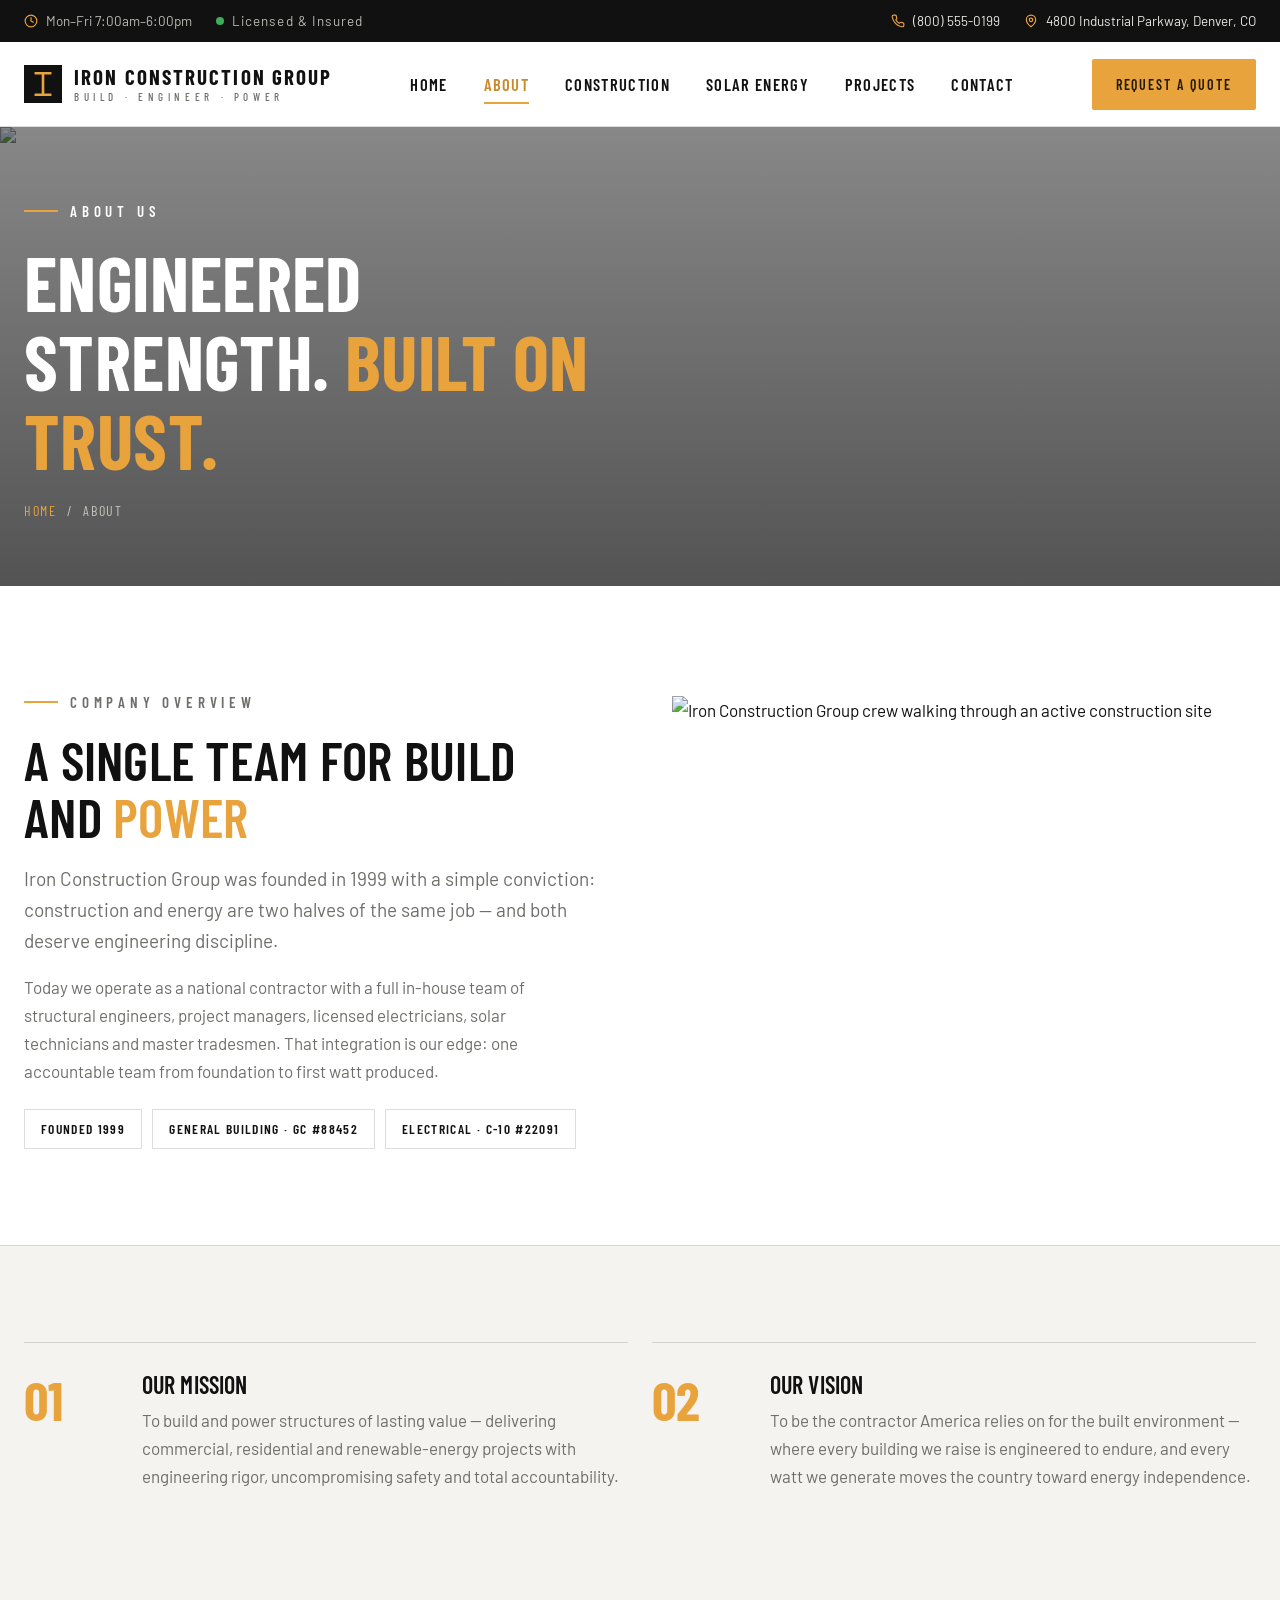
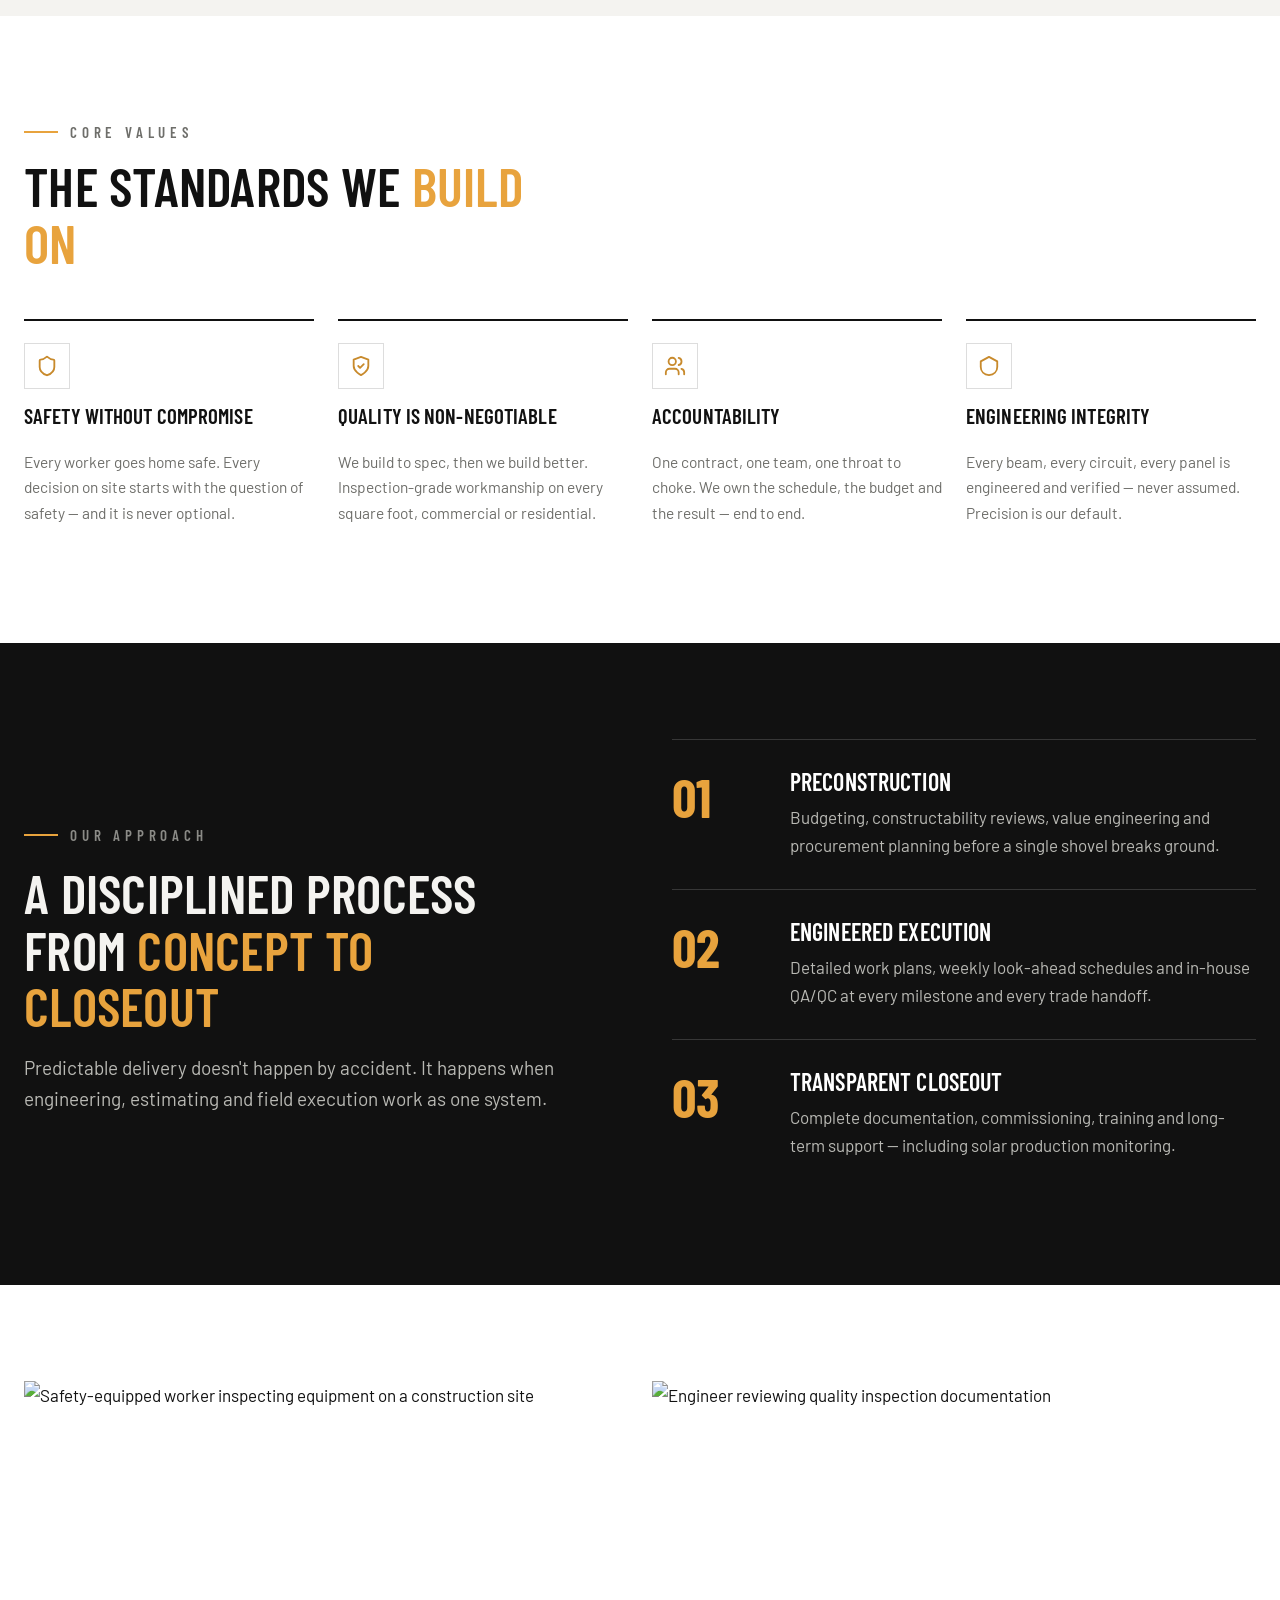
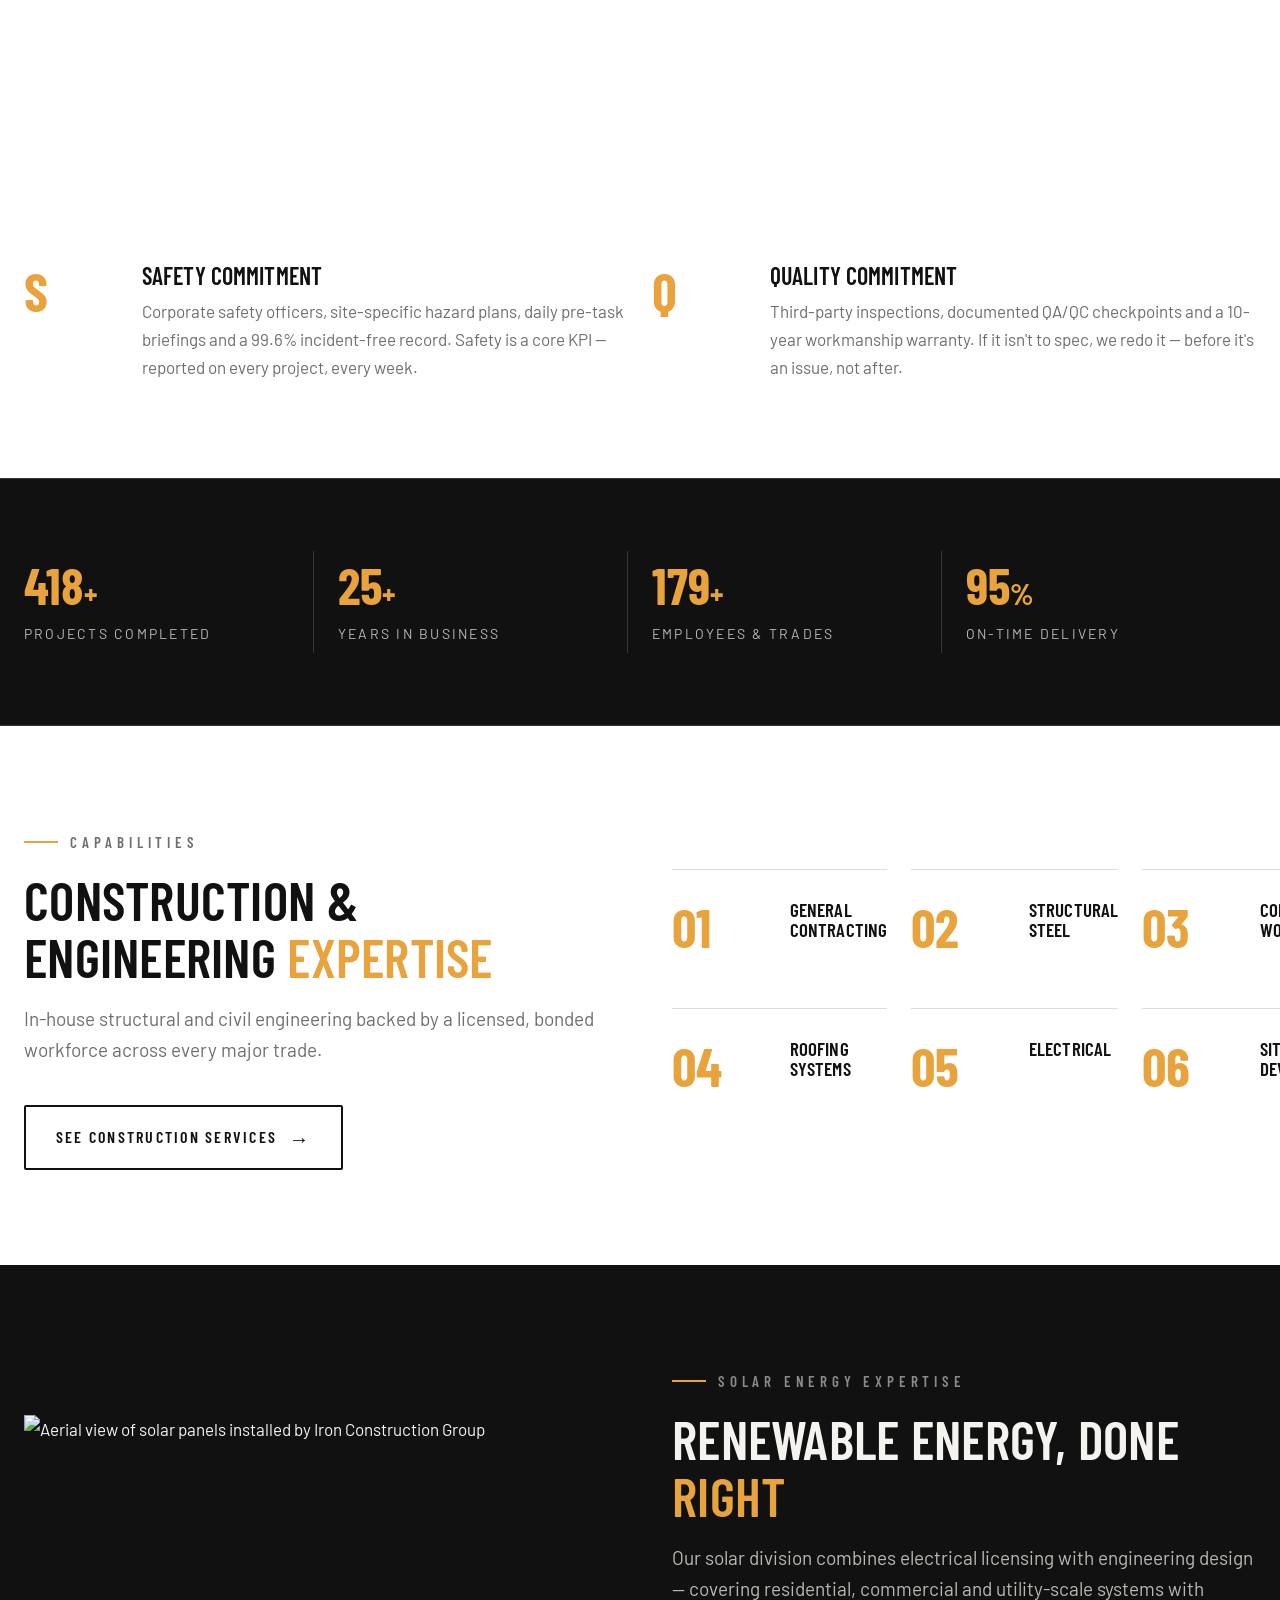
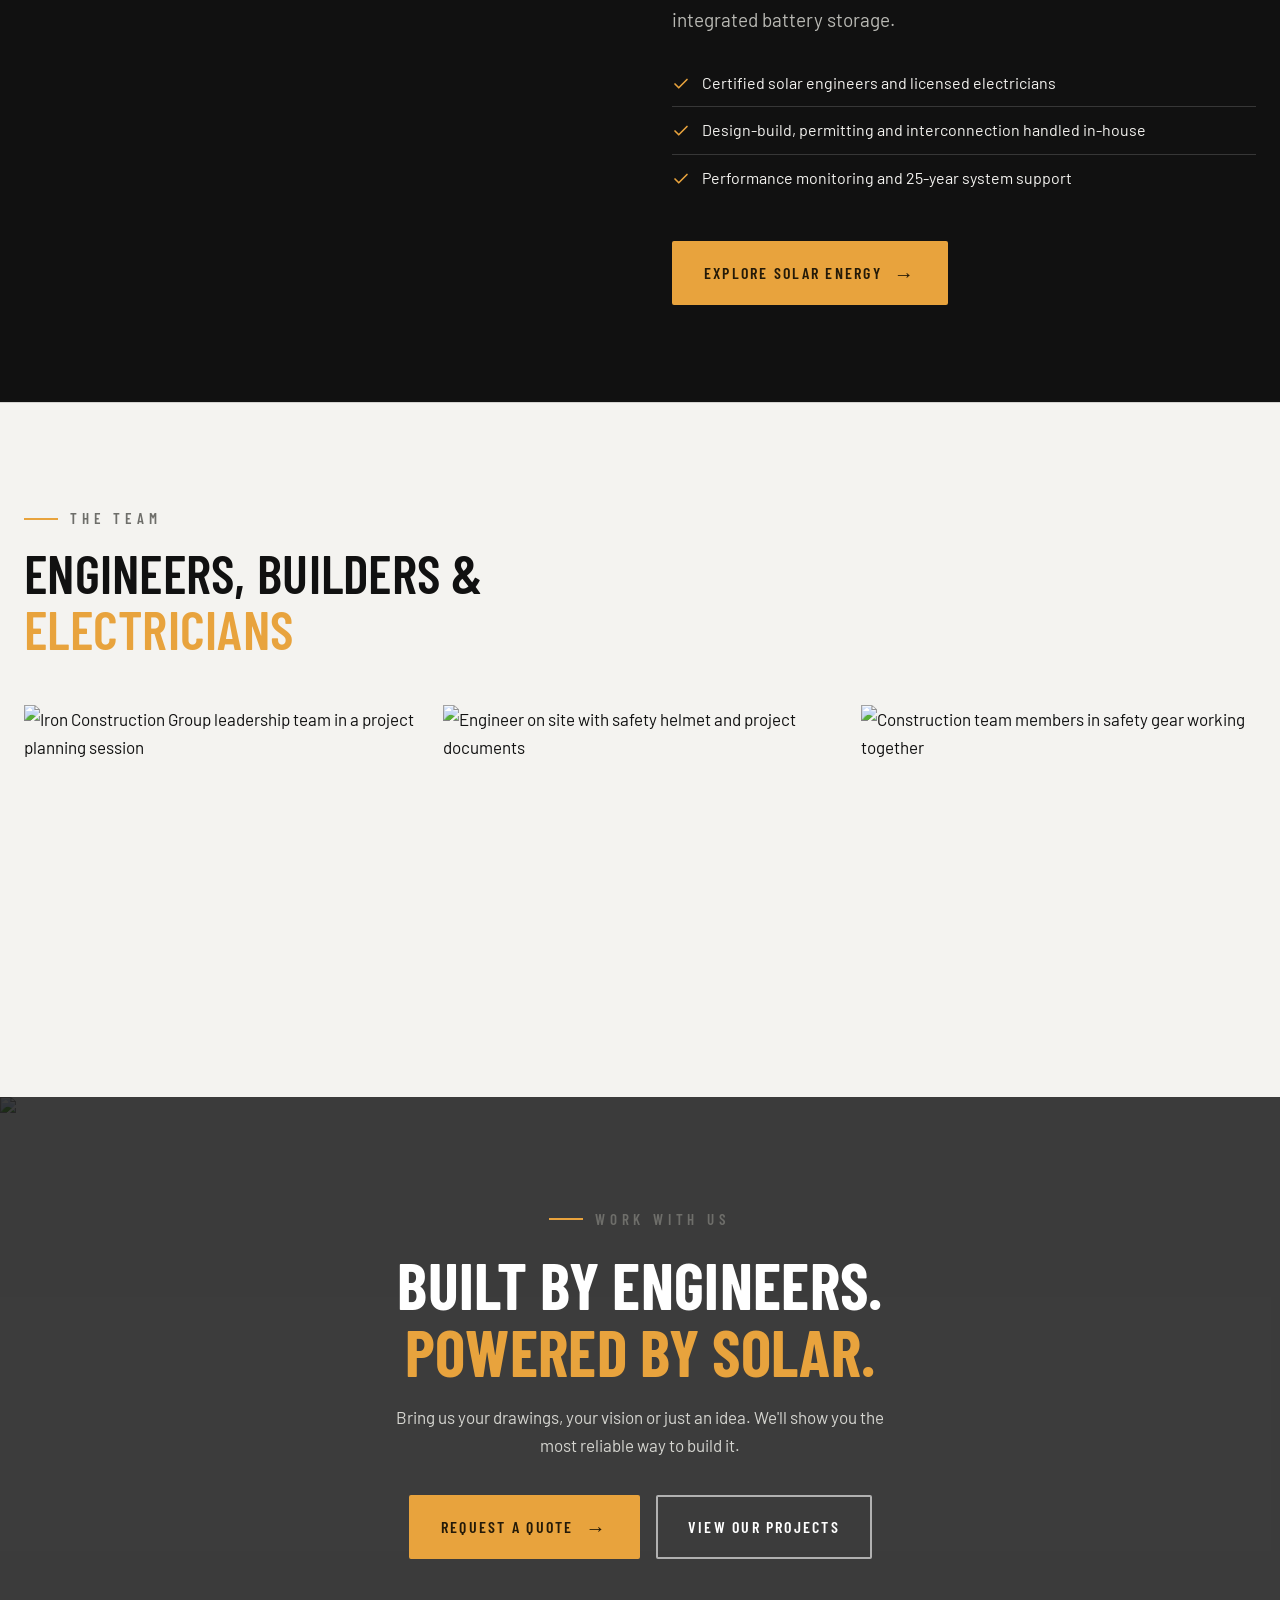
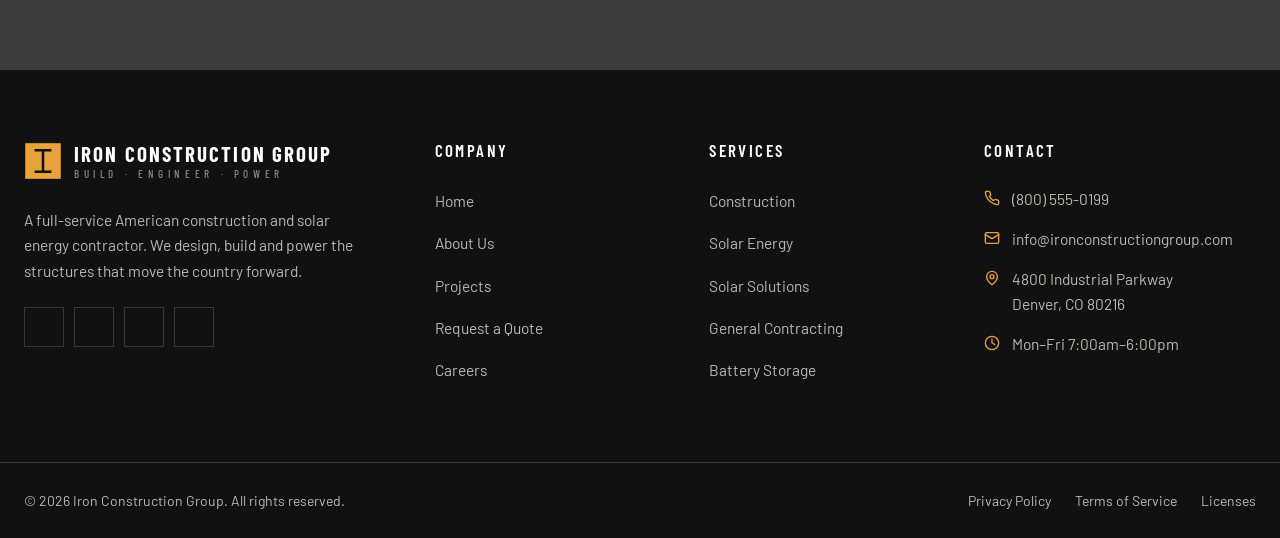
==== commit 09ff1477: "new deployment" ====
--- a/about.html
+++ b/about.html
@@ -399,5 +399,19 @@
   </button>
 
   <script src="js/main.js"></script>
+
+  <!--Start of Tawk.to Script-->
+  <script type="text/javascript">
+  var Tawk_API=Tawk_API||{}, Tawk_LoadStart=new Date();
+  (function(){
+  var s1=document.createElement("script"),s0=document.getElementsByTagName("script")[0];
+  s1.async=true;
+  s1.src='https://embed.tawk.to/6a7b268909a2321d4ccc8149/1jvogt2no';
+  s1.charset='UTF-8';
+  s1.setAttribute('crossorigin','*');
+  s0.parentNode.insertBefore(s1,s0);
+  })();
+  </script>
+  <!--End of Tawk.to Script-->
 </body>
 </html>
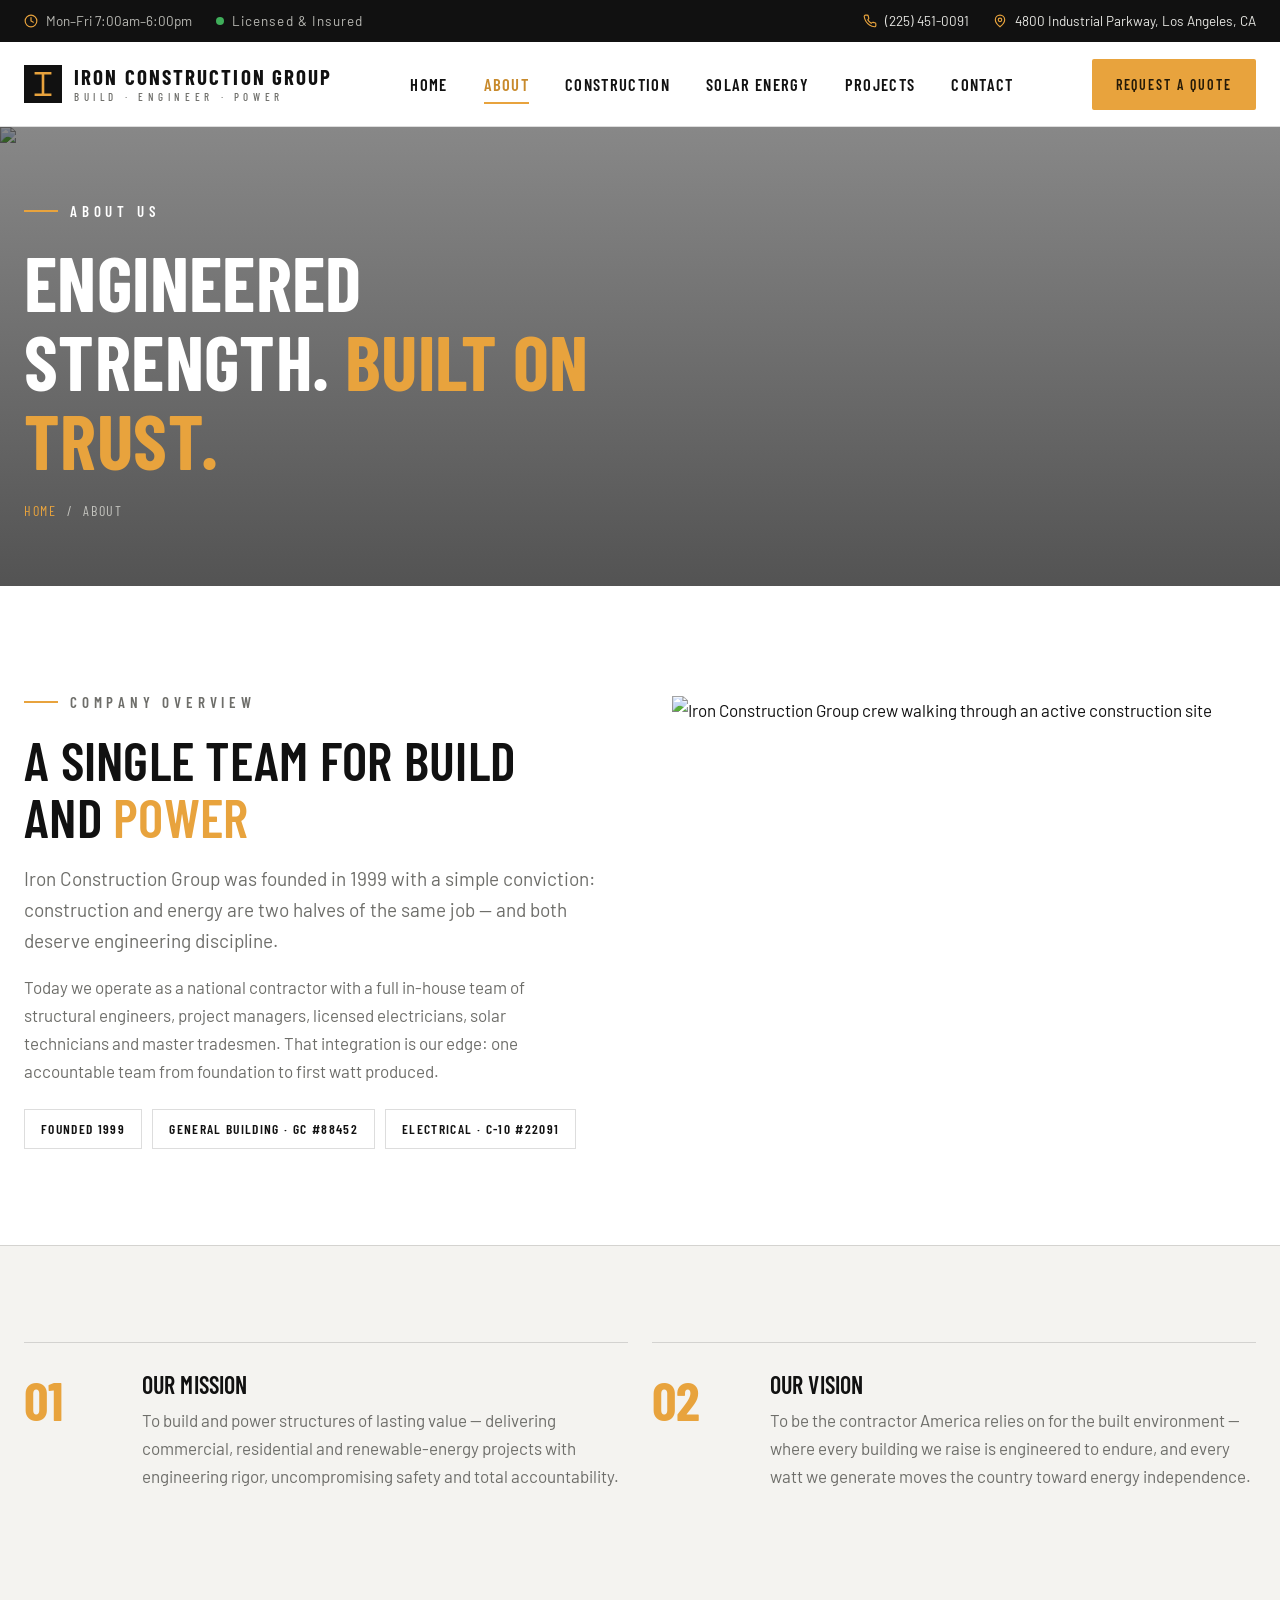
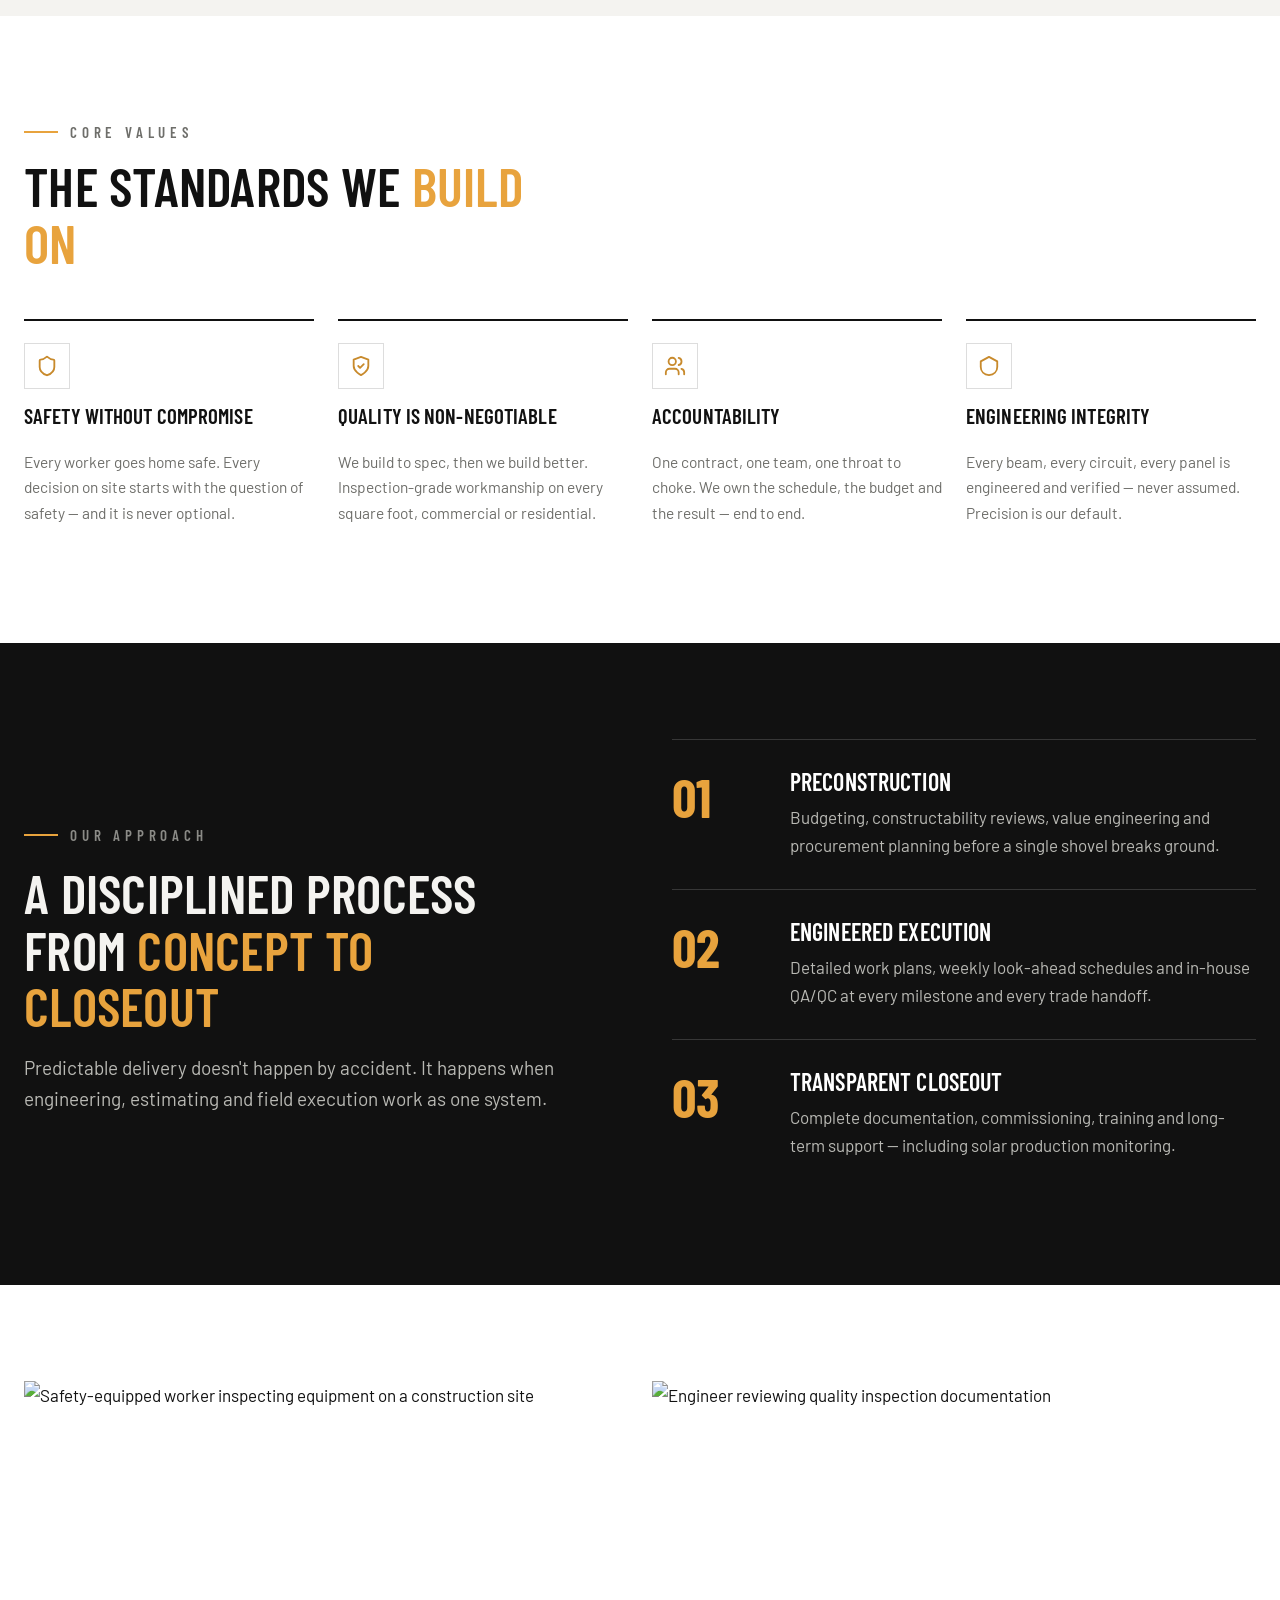
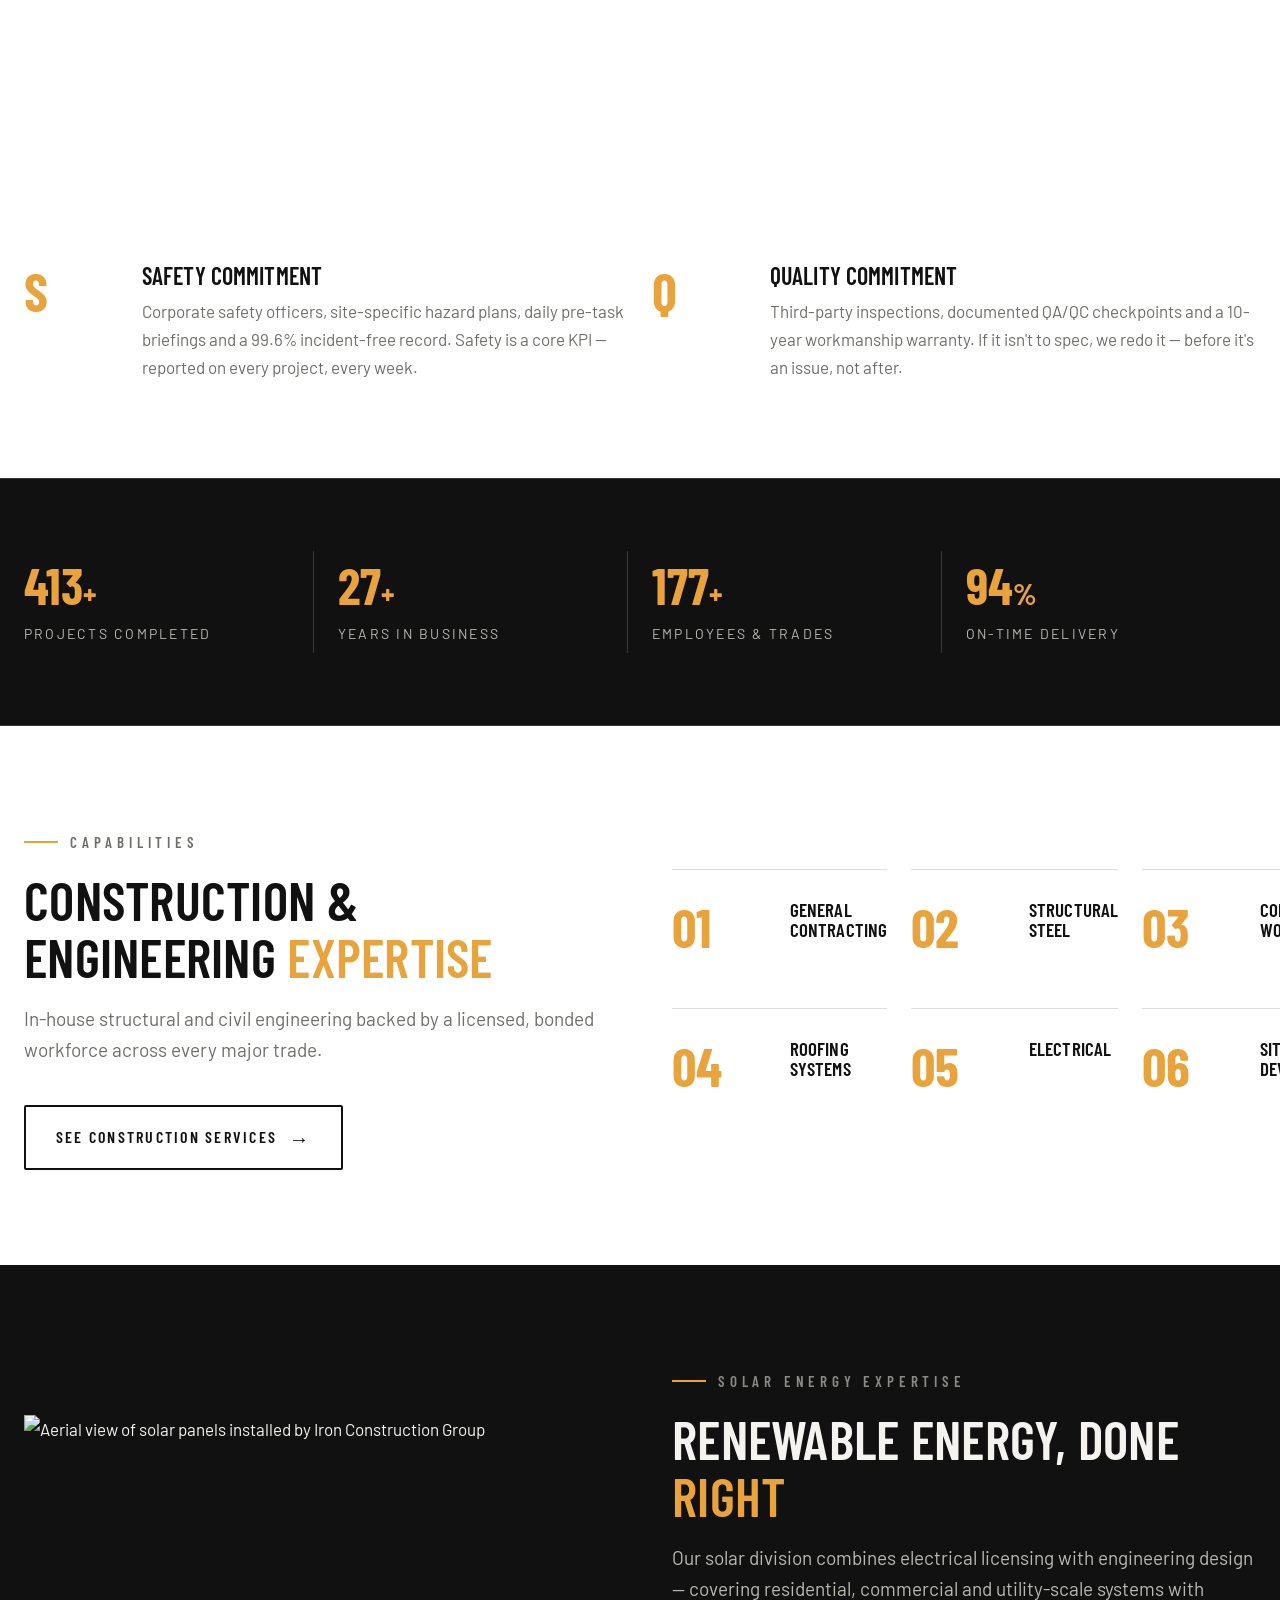
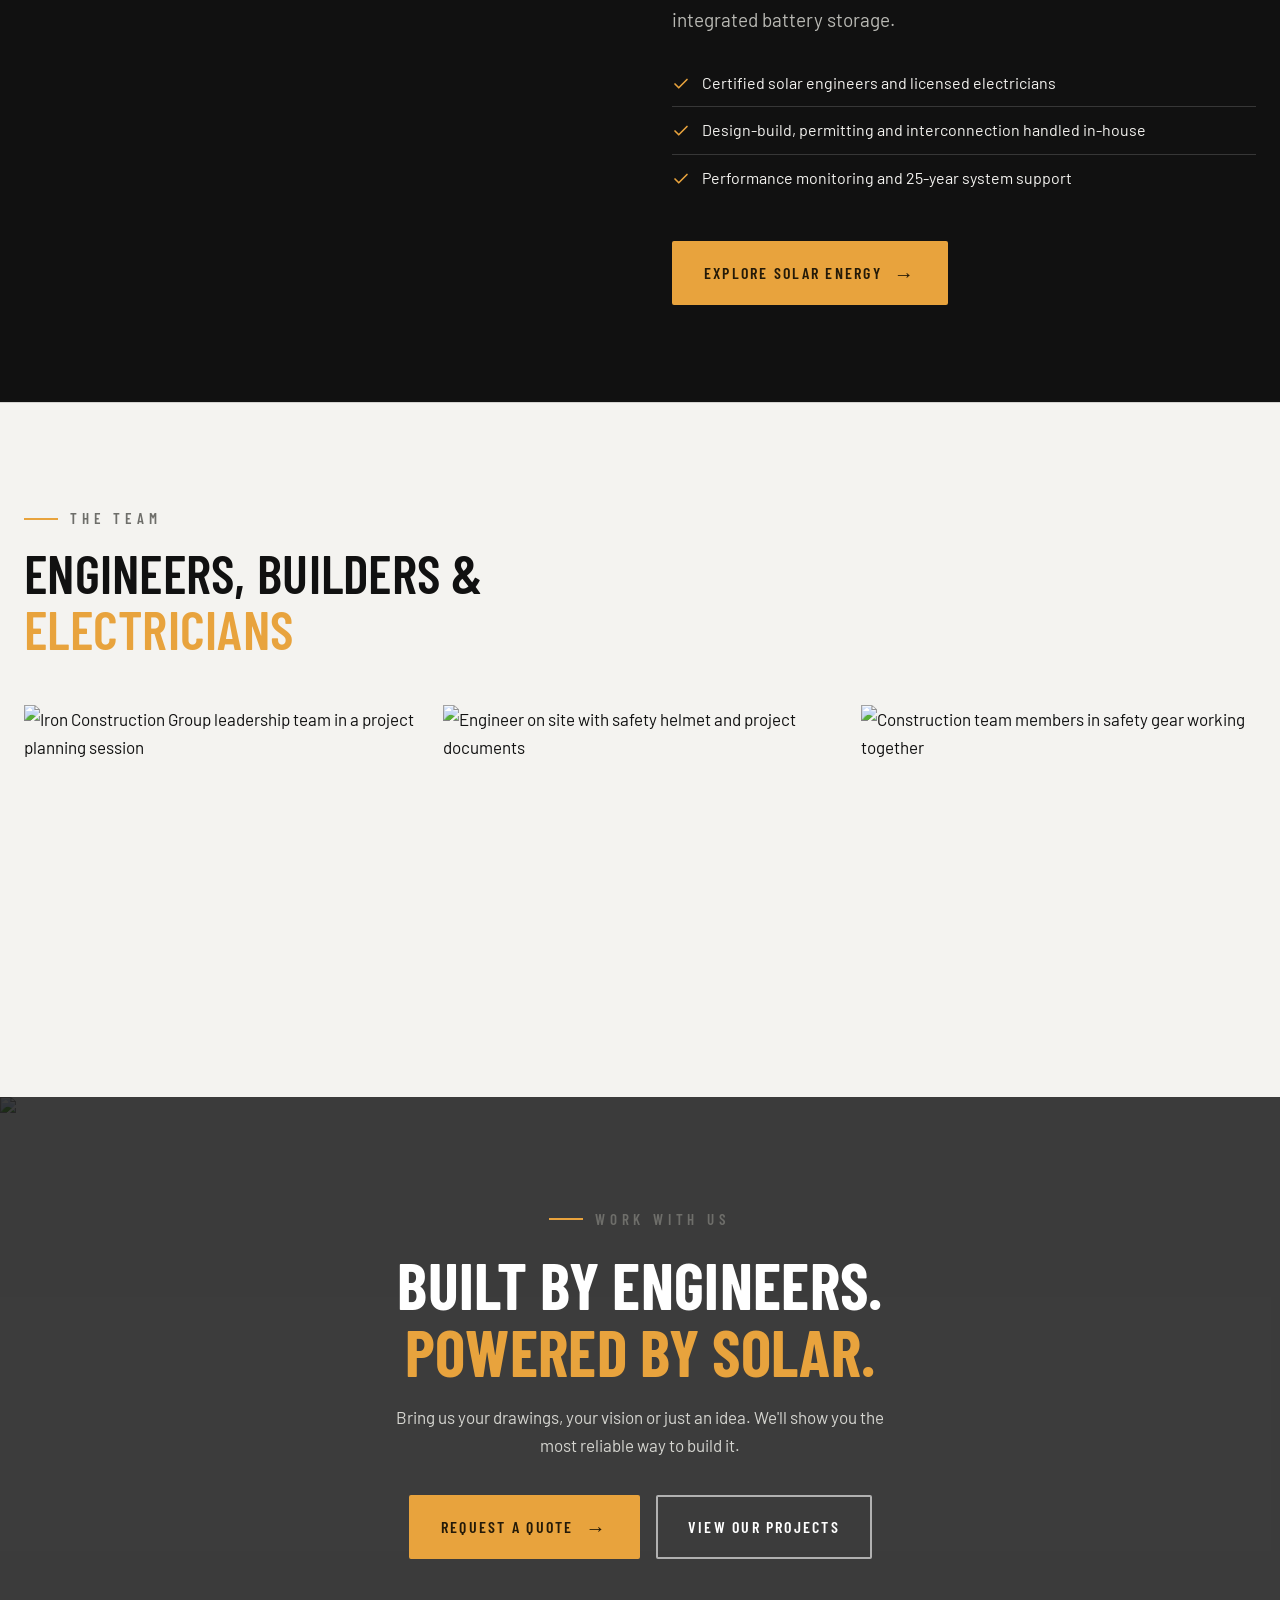
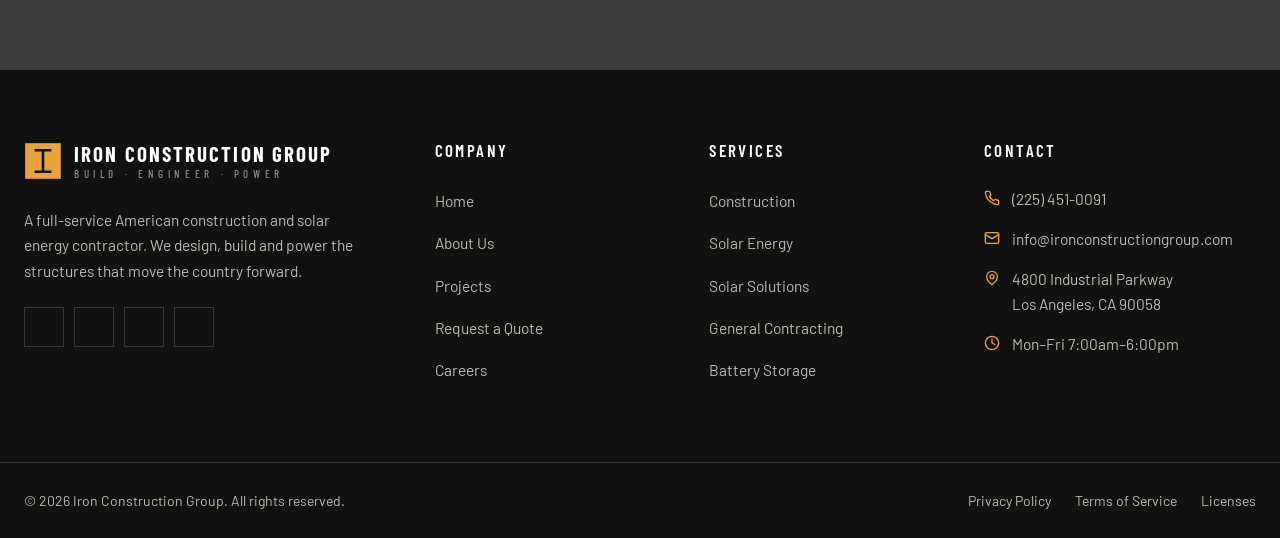
==== commit 834fc4c9: "fixed phone number verification" ====
--- a/about.html
+++ b/about.html
@@ -4,7 +4,7 @@
   <meta charset="UTF-8" />
   <meta name="viewport" content="width=device-width, initial-scale=1.0" />
   <title>About Us | Iron Construction Group</title>
-  <meta name="description" content="Learn about Iron Construction Group — a licensed American construction and solar energy company with 25+ years of engineering, building and renewable-energy expertise." />
+  <meta name="description" content="Learn about Iron Construction Group — a licensed American construction and solar energy company with 27+ years of engineering, building and renewable-energy expertise." />
   <link rel="preconnect" href="https://fonts.googleapis.com" />
   <link rel="preconnect" href="https://fonts.gstatic.com" crossorigin />
   <link href="https://fonts.googleapis.com/css2?family=Barlow+Condensed:wght@400;500;600;700&family=Barlow:wght@400;500;600;700&display=swap" rel="stylesheet" />
@@ -24,13 +24,13 @@
           <span class="topbar-badge">Licensed &amp; Insured</span>
         </div>
         <div class="topbar-group">
-          <a class="topbar-item" href="tel:+18005550199">
+          <a class="topbar-item" href="tel:+12254510091">
             <svg viewBox="0 0 24 24" fill="none" stroke-width="2" stroke-linecap="round" stroke-linejoin="round"><path d="M22 16.9v3a2 2 0 0 1-2.2 2 19.8 19.8 0 0 1-8.6-3.1 19.5 19.5 0 0 1-6-6A19.8 19.8 0 0 1 2.1 4.2 2 2 0 0 1 4.1 2h3a2 2 0 0 1 2 1.7c.1 1 .4 2 .7 2.9a2 2 0 0 1-.5 2.1L8.1 10a16 16 0 0 0 6 6l1.3-1.2a2 2 0 0 1 2.1-.5c.9.3 1.9.6 2.9.7a2 2 0 0 1 1.6 2z"/></svg>
-            (800) 555-0199
+            (225) 451-0091
           </a>
           <a class="topbar-item tb-address" href="contact.html">
             <svg viewBox="0 0 24 24" fill="none" stroke-width="2" stroke-linecap="round" stroke-linejoin="round"><path d="M20 10c0 6-8 12-8 12s-8-6-8-12a8 8 0 0 1 16 0z"/><circle cx="12" cy="10" r="3"/></svg>
-            4800 Industrial Parkway, Denver, CO
+            4800 Industrial Parkway, Los Angeles, CA
           </a>
         </div>
       </div>
@@ -226,7 +226,7 @@
           <span class="lbl">Projects Completed</span>
         </div>
         <div class="stat reveal reveal--delay-1">
-          <span class="num"><span data-count="25">0</span><span class="suffix">+</span></span>
+          <span class="num"><span data-count="27">0</span><span class="suffix">+</span></span>
           <span class="lbl">Years in Business</span>
         </div>
         <div class="stat reveal reveal--delay-2">
@@ -367,7 +367,7 @@
         <ul class="footer-contact">
           <li>
             <svg viewBox="0 0 24 24" fill="none" stroke-width="2" stroke-linecap="round" stroke-linejoin="round"><path d="M22 16.9v3a2 2 0 0 1-2.2 2 19.8 19.8 0 0 1-8.6-3.1 19.5 19.5 0 0 1-6-6A19.8 19.8 0 0 1 2.1 4.2 2 2 0 0 1 4.1 2h3a2 2 0 0 1 2 1.7c.1 1 .4 2 .7 2.9a2 2 0 0 1-.5 2.1L8.1 10a16 16 0 0 0 6 6l1.3-1.2a2 2 0 0 1 2.1-.5c.9.3 1.9.6 2.9.7a2 2 0 0 1 1.6 2z"/></svg>
-            <a href="tel:+18005550199">(800) 555-0199</a>
+            <a href="tel:+12254510091">(225) 451-0091</a>
           </li>
           <li>
             <svg viewBox="0 0 24 24" fill="none" stroke-width="2" stroke-linecap="round" stroke-linejoin="round"><rect x="2" y="4" width="20" height="16" rx="2"/><path d="m22 7-10 6L2 7"/></svg>
@@ -375,7 +375,7 @@
           </li>
           <li>
             <svg viewBox="0 0 24 24" fill="none" stroke-width="2" stroke-linecap="round" stroke-linejoin="round"><path d="M20 10c0 6-8 12-8 12s-8-6-8-12a8 8 0 0 1 16 0z"/><circle cx="12" cy="10" r="3"/></svg>
-            4800 Industrial Parkway<br />Denver, CO 80216
+            4800 Industrial Parkway<br />Los Angeles, CA 90058
           </li>
           <li>
             <svg viewBox="0 0 24 24" fill="none" stroke-width="2" stroke-linecap="round" stroke-linejoin="round"><circle cx="12" cy="12" r="10"/><path d="M12 6v6l4 2"/></svg>
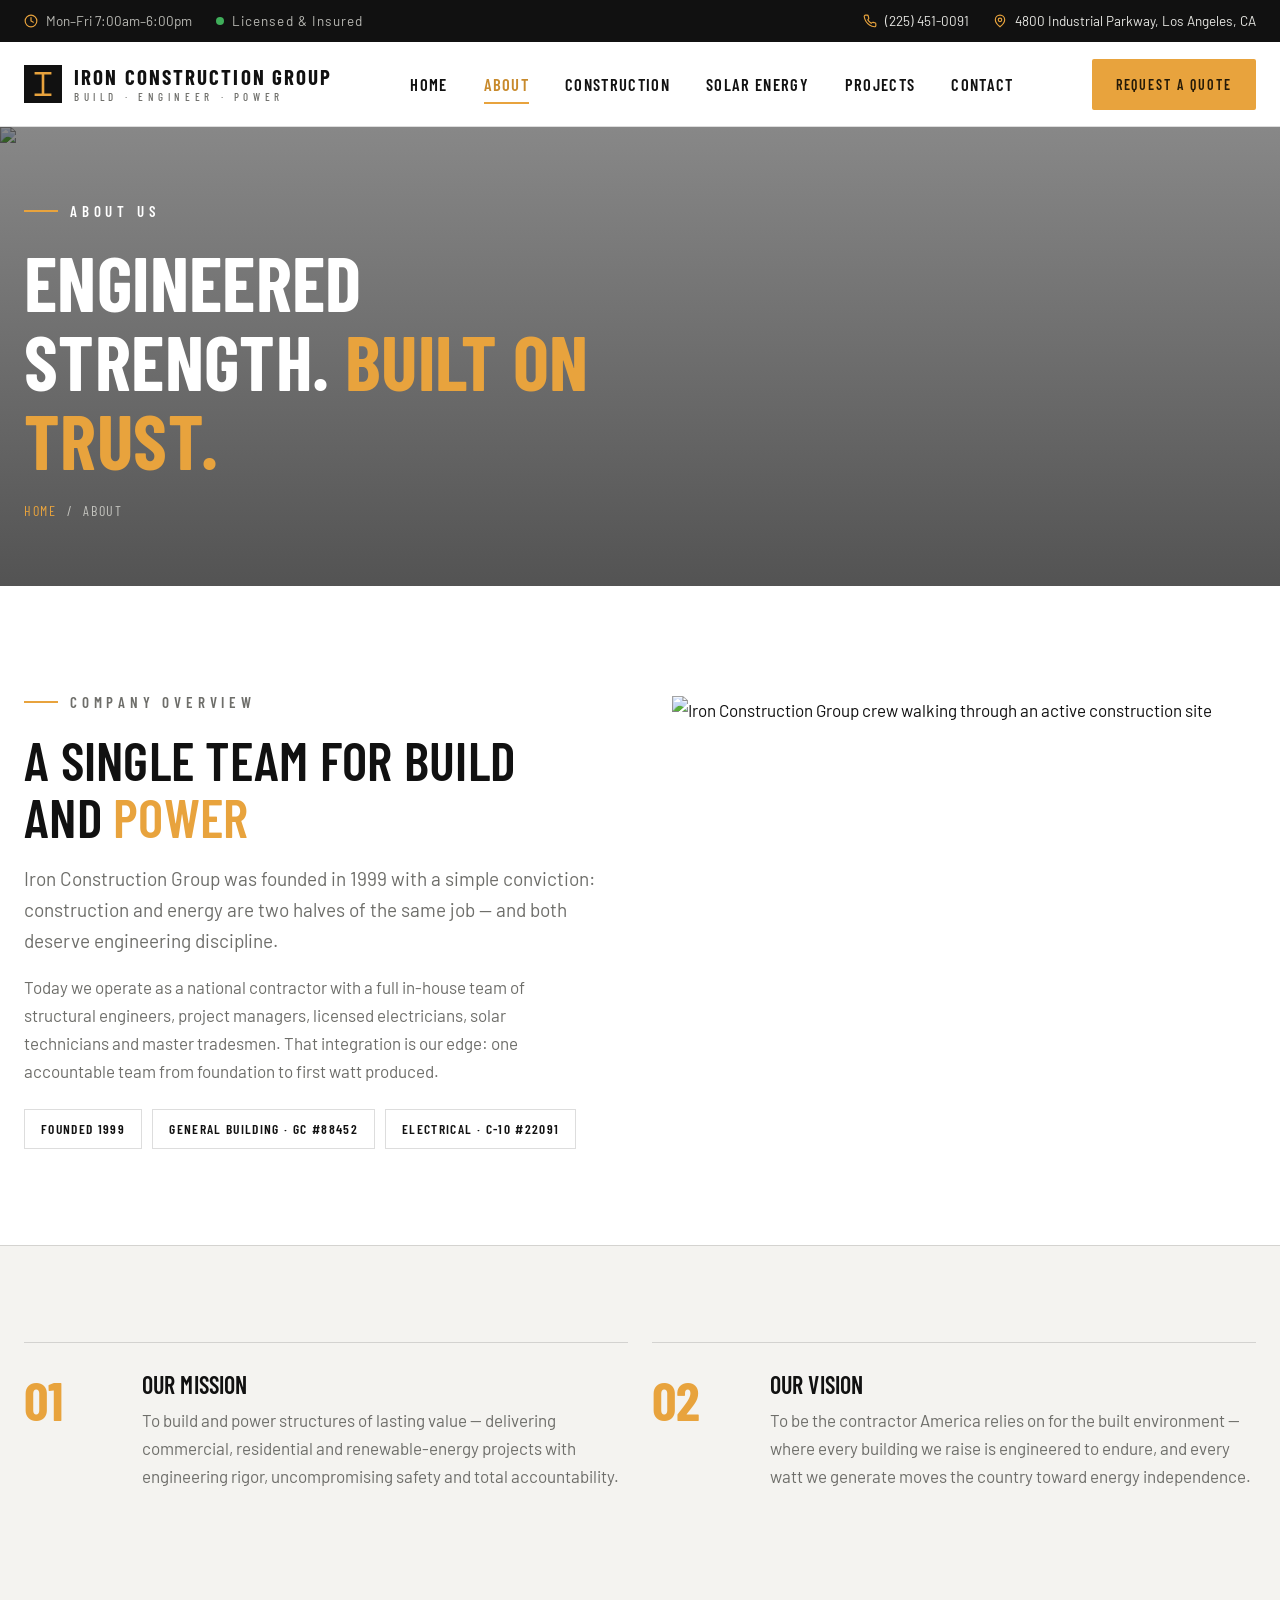
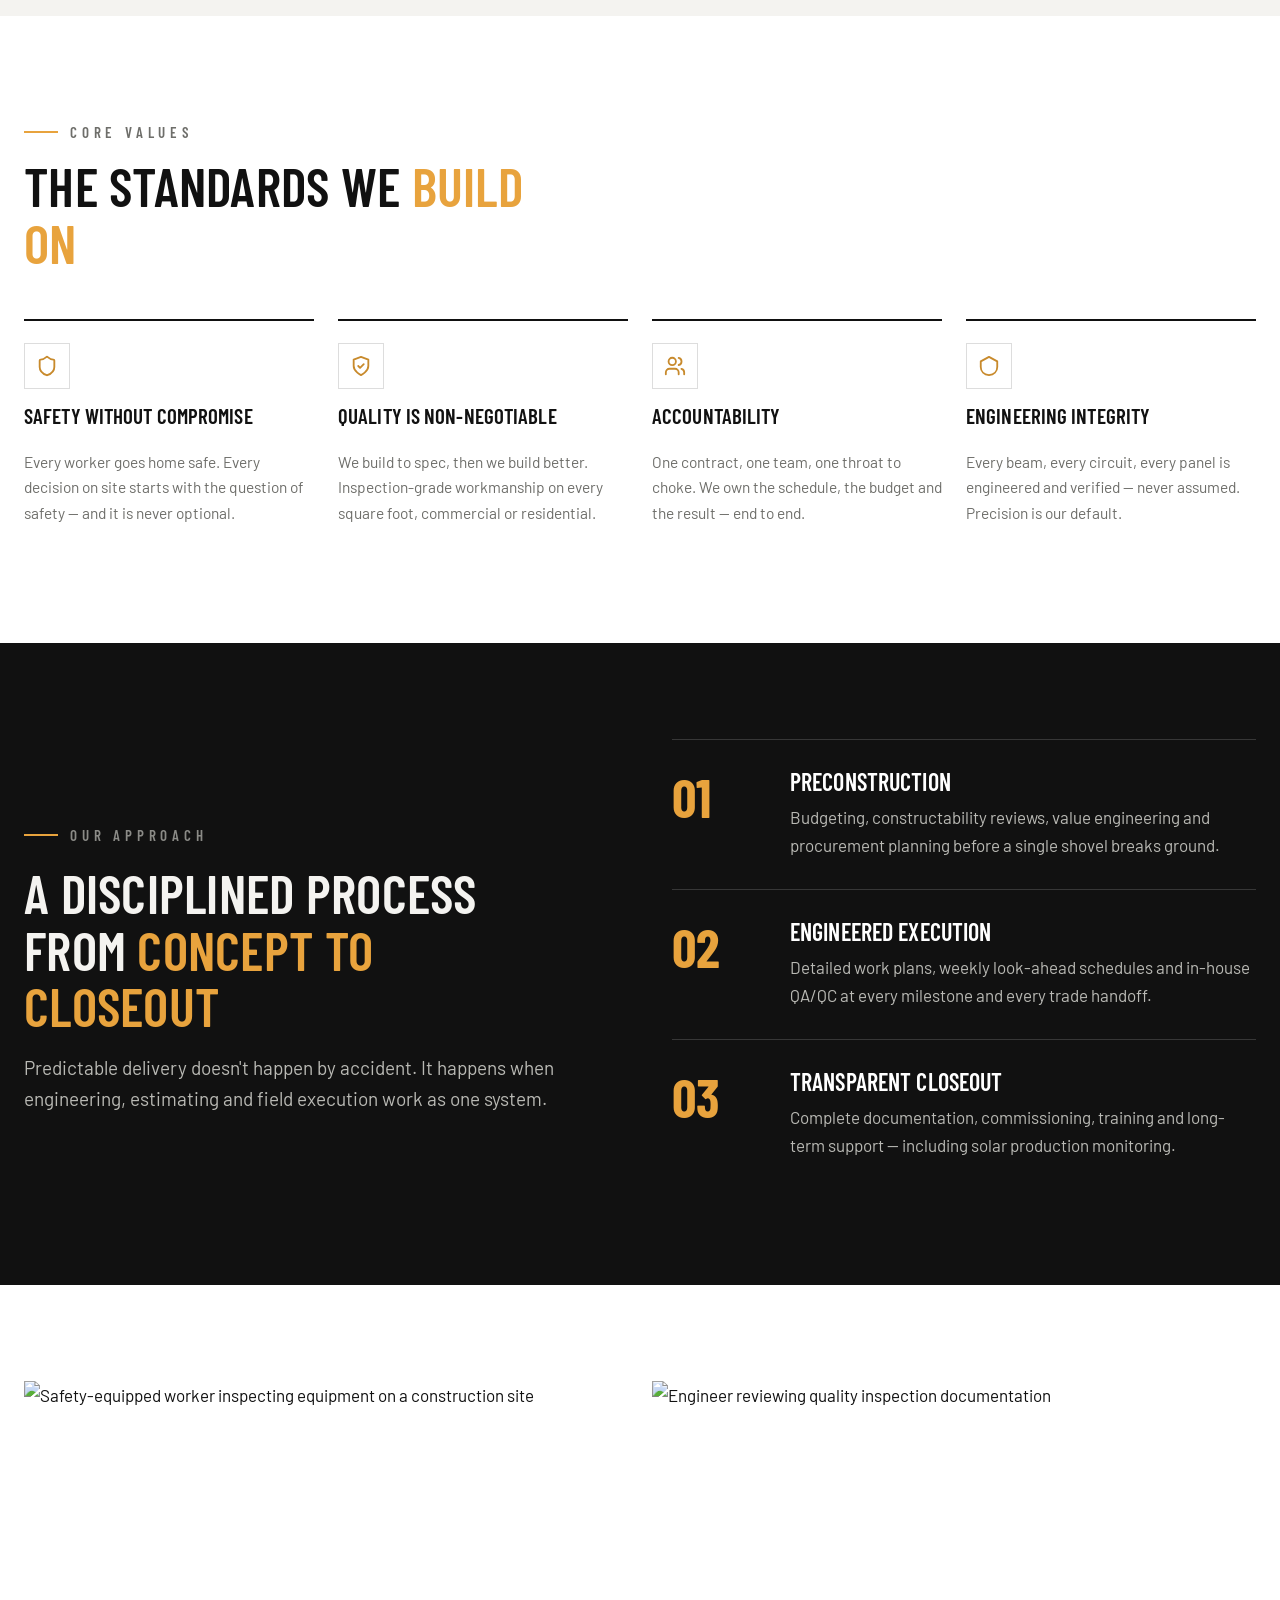
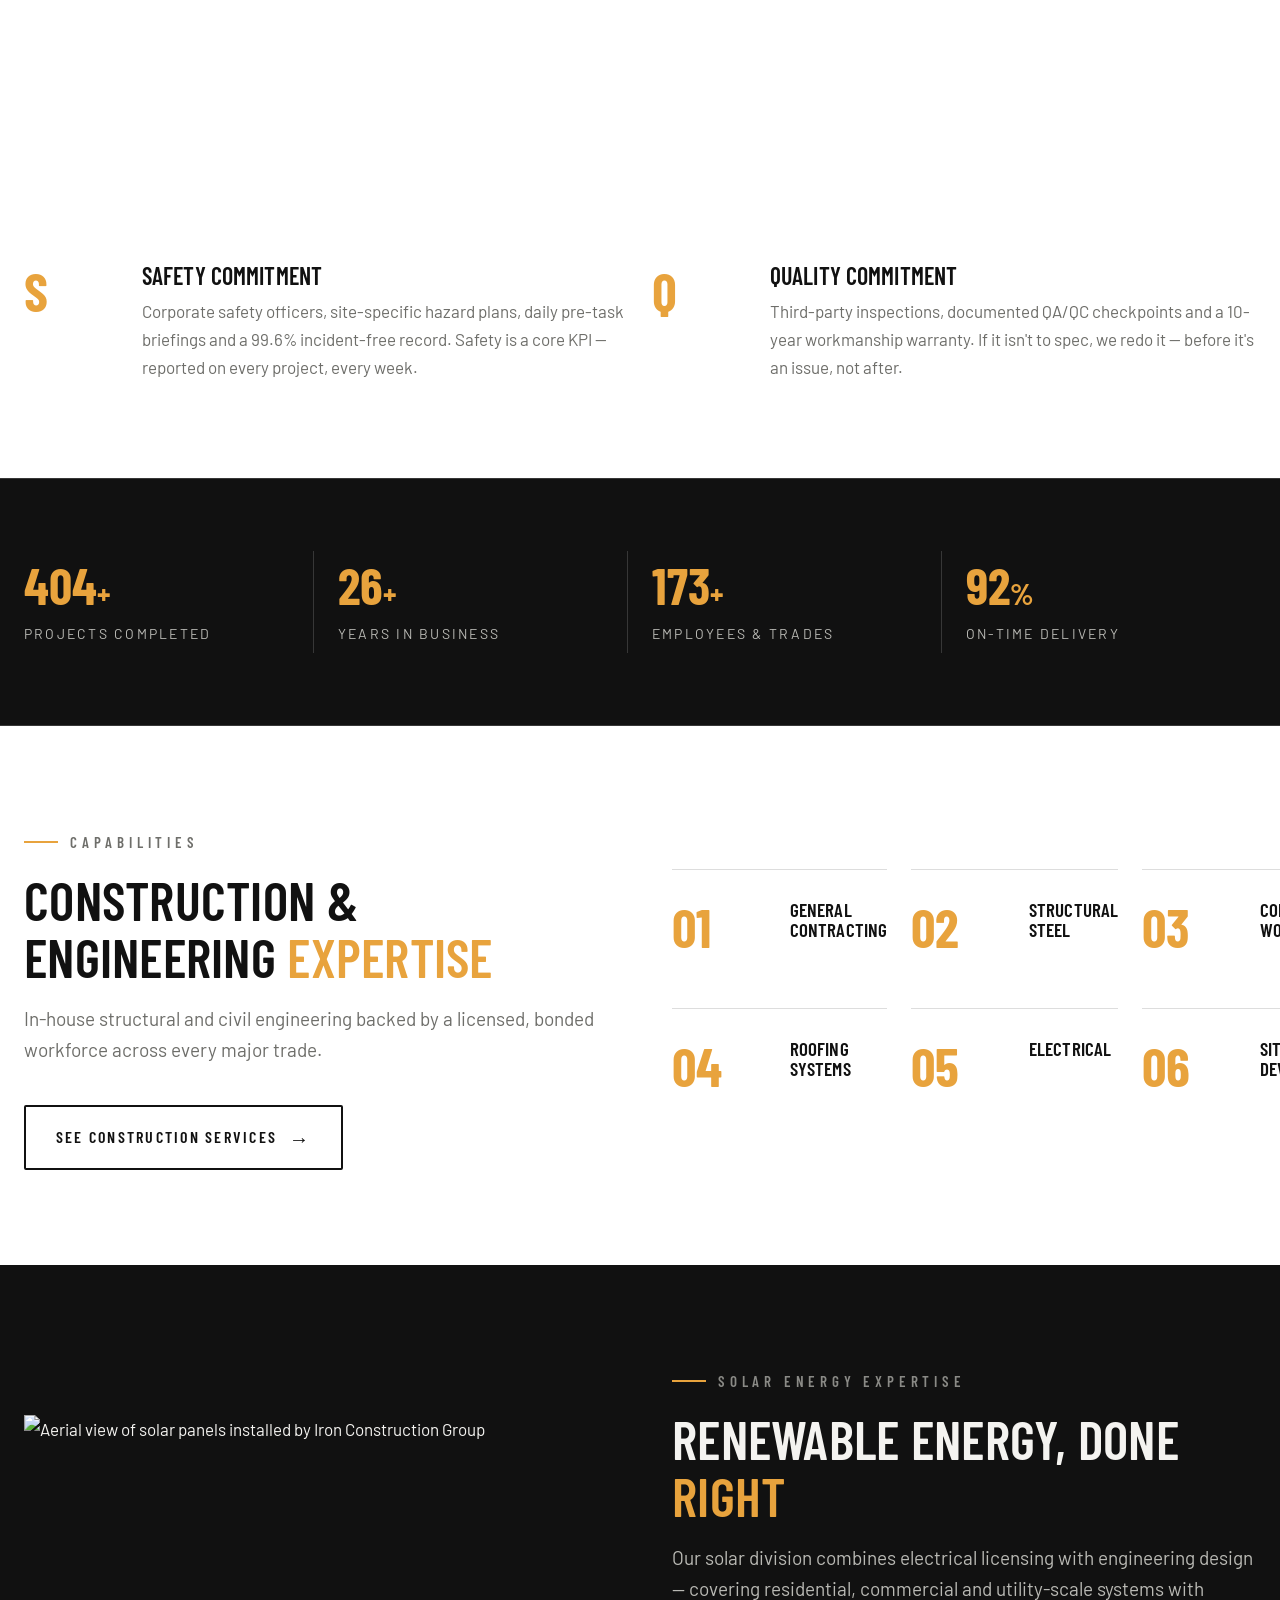
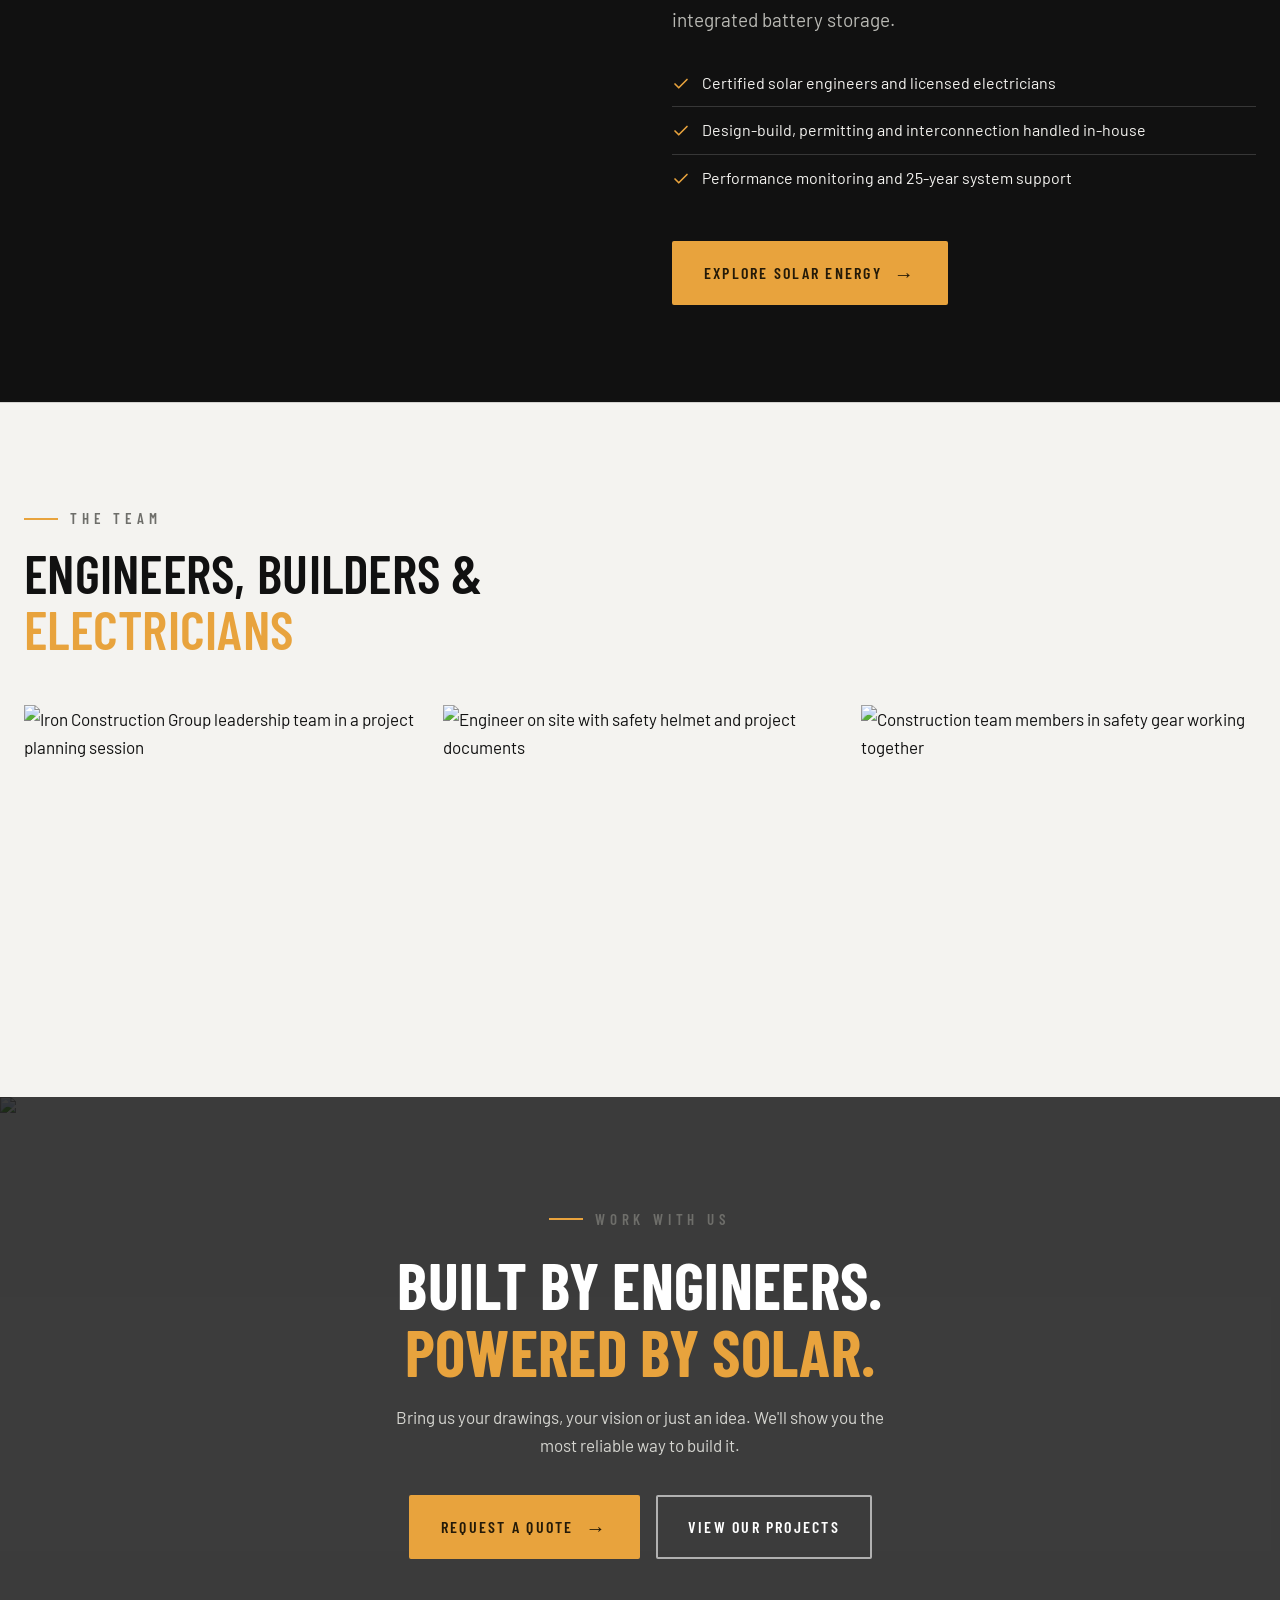
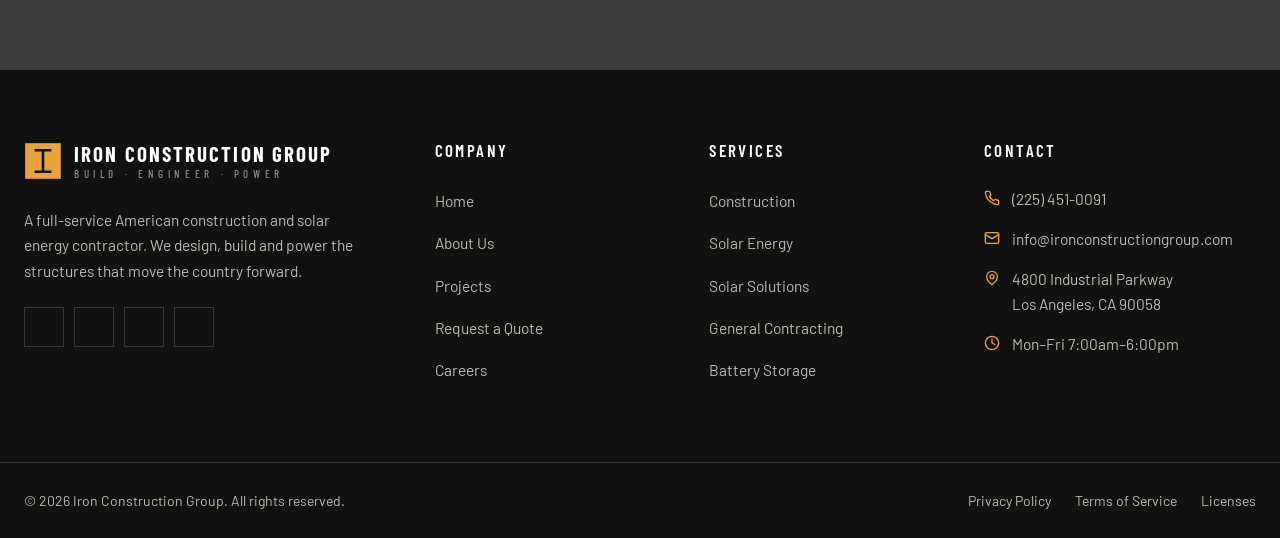
==== commit 0798bc5f: "second mobile navigation fix" ====
--- a/about.html
+++ b/about.html
@@ -8,7 +8,7 @@
   <link rel="preconnect" href="https://fonts.googleapis.com" />
   <link rel="preconnect" href="https://fonts.gstatic.com" crossorigin />
   <link href="https://fonts.googleapis.com/css2?family=Barlow+Condensed:wght@400;500;600;700&family=Barlow:wght@400;500;600;700&display=swap" rel="stylesheet" />
-  <link rel="stylesheet" href="css/style.css" />
+  <link rel="stylesheet" href="css/style.css?v=2" />
 </head>
 <body>
 
@@ -398,7 +398,7 @@
     <svg viewBox="0 0 24 24" fill="none" stroke-width="2.2" stroke-linecap="round" stroke-linejoin="round"><path d="m18 15-6-6-6 6"/></svg>
   </button>
 
-  <script src="js/main.js"></script>
+  <script src="js/main.js?v=2"></script>
 
   <!--Start of Tawk.to Script-->
   <script type="text/javascript">
--- a/css/style.css
+++ b/css/style.css
@@ -459,7 +459,7 @@
 .site-header {
   position: sticky;
   top: 0;
-  z-index: 100;
+  z-index: 200;
   background: var(--white);
   border-bottom: 1px solid var(--line-light);
   transition: border-color var(--transition);
@@ -536,6 +536,8 @@
   color: var(--ink);
   padding: 10px 14px;
   transition: color var(--transition);
+  touch-action: manipulation;
+  -webkit-tap-highlight-color: transparent;
 }
 
 .main-nav a.nav-link::after {
@@ -576,6 +578,8 @@
   width: 46px;
   height: 46px;
   padding: 10px;
+  touch-action: manipulation;
+  -webkit-tap-highlight-color: transparent;
 }
 
 .nav-toggle span {
@@ -627,7 +631,7 @@
     transition: transform 300ms cubic-bezier(0.4, 0, 0.2, 1),
       visibility 300ms;
     overflow-y: auto;
-    z-index: 200;
+    z-index: 300;
   }
   body.nav-open .main-nav {
     transform: translateX(0);
